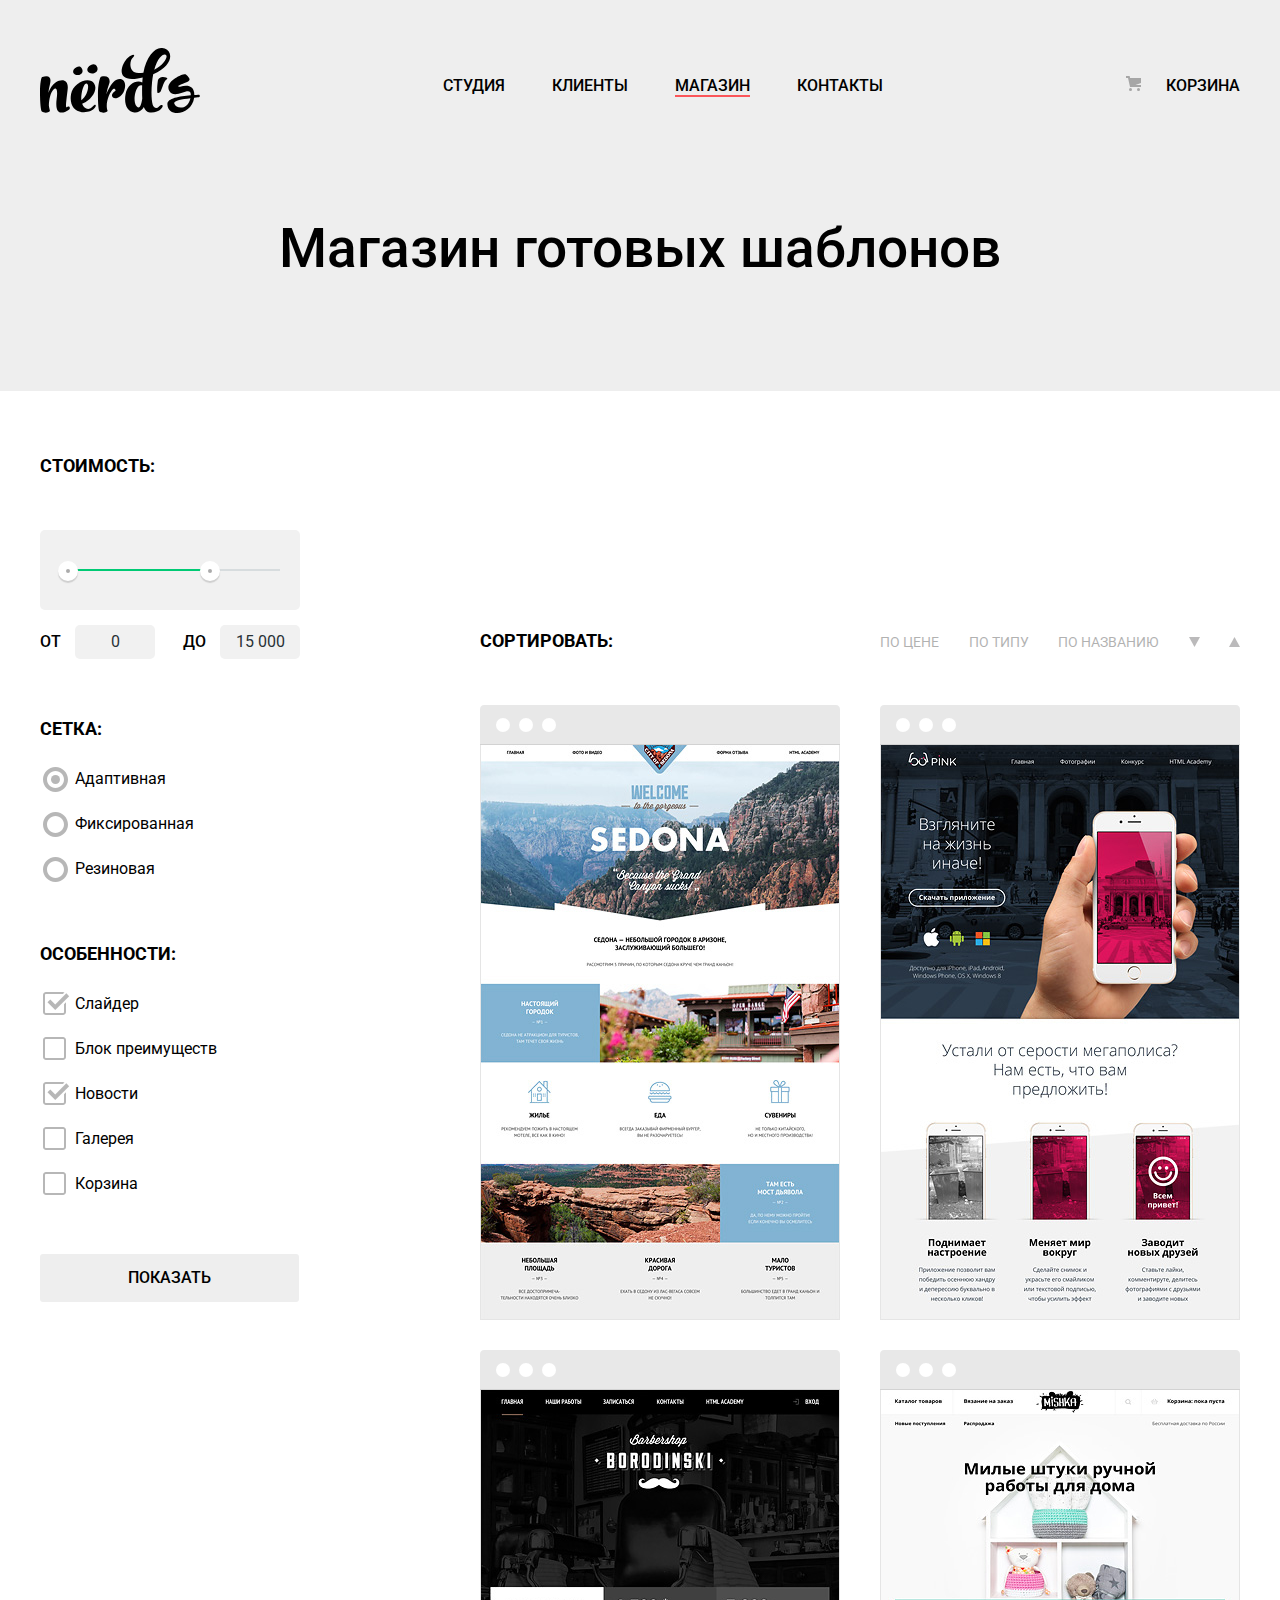
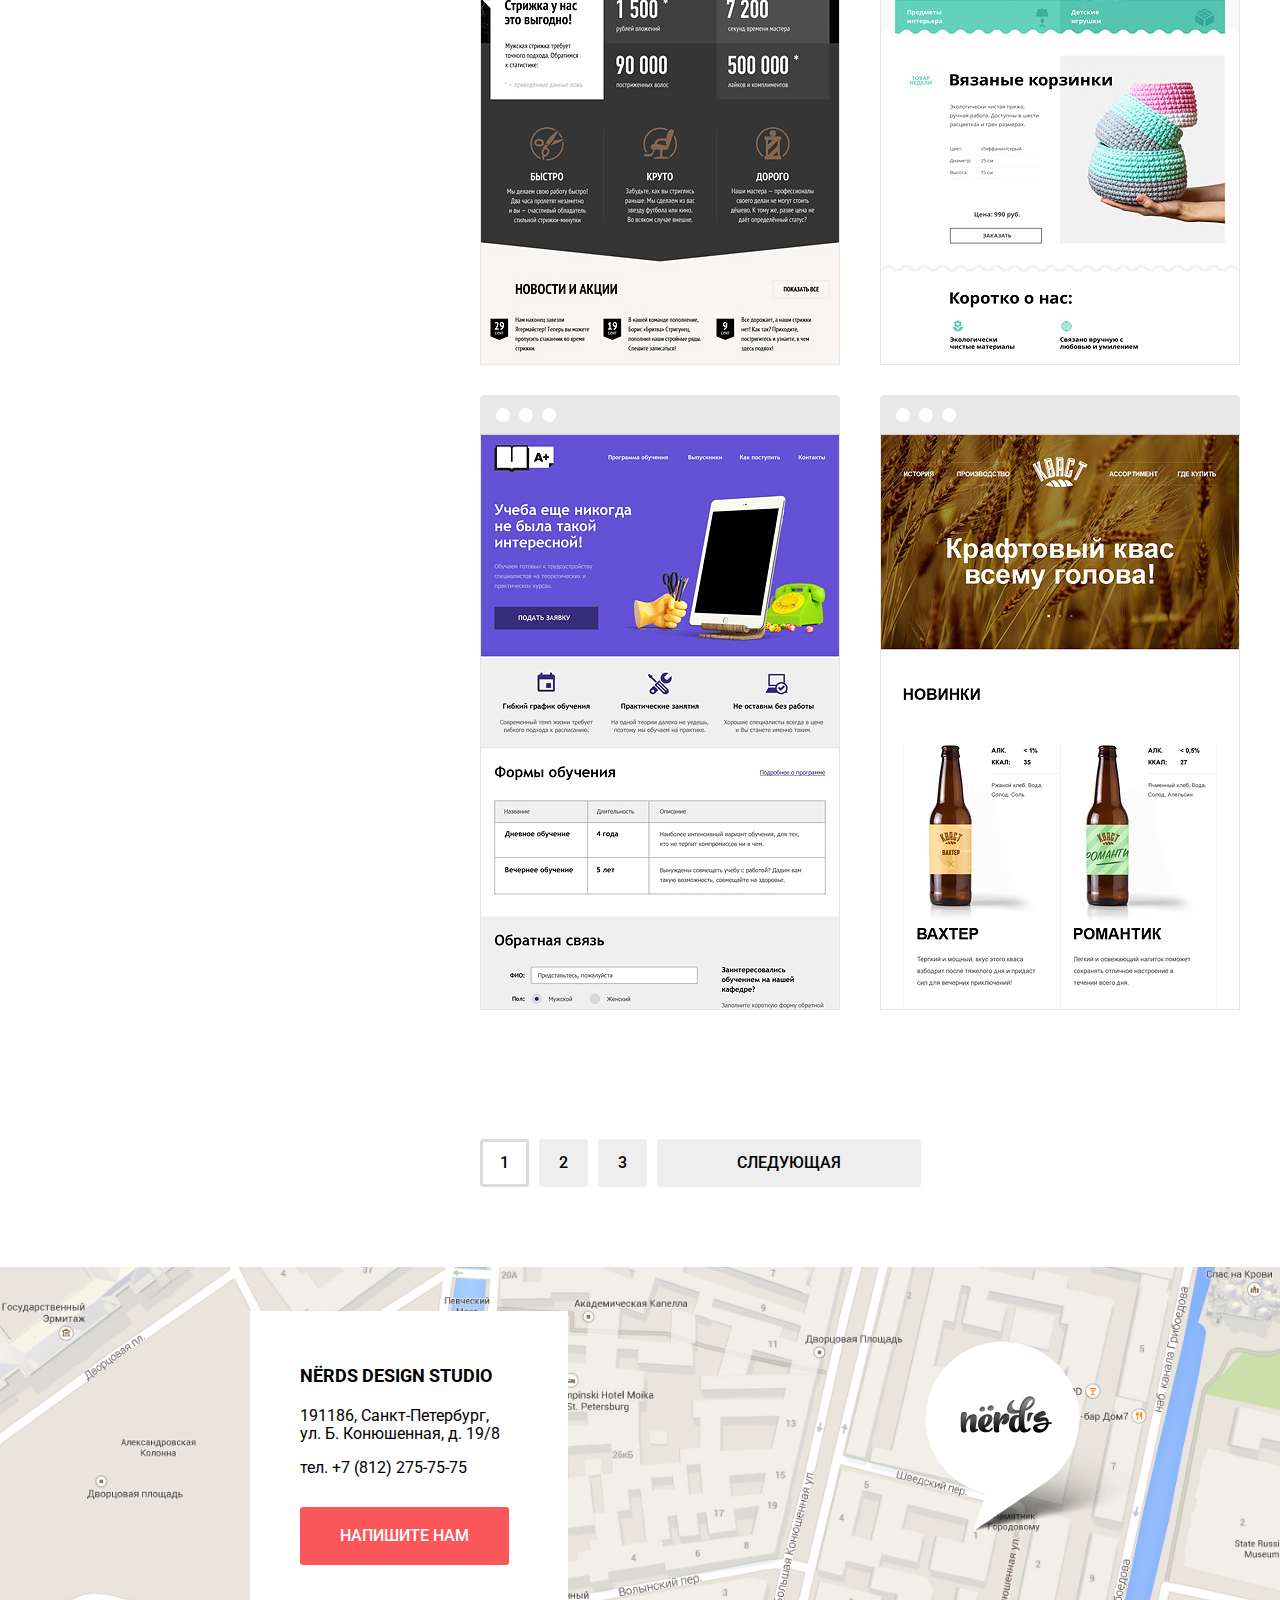
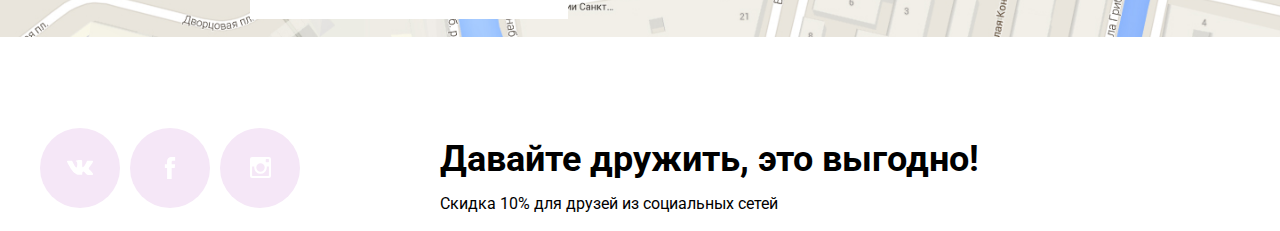
==== catalog.html @ 1173aa35 "22.10/10.30" ====
<!DOCTYPE html>
<html lang="ru">

<head>
  <meta charset="utf-8">
  <title>МАГАЗИН</title>
  <link href="https://fonts.googleapis.com/css?family=Roboto:400,500,700&display=swap" rel="stylesheet">
  <link rel="stylesheet" type="text/css" href="css/normalize.css">
  <link rel="stylesheet" type="text/css" href="css/style.css">
</head>

<body>
  <header class="main-header">
    <nav class="main-nav container">
      <a href="index.html">
        <img class="logo" src="img/nerds-logo.svg" width="160" height="65" alt="студия Нёрдс">
      </a>
      <ul class="site-nav">
        <li><a href="index.html">СТУДИЯ</a></li>
        <li><a href="#">КЛИЕНТЫ</a></li>
        <li class="main-current"><a href="catalog.html">МАГАЗИН</a></li>
        <li><a href="#contacts">КОНТАКТЫ</a></li>
      </ul>
      <ul class="cart">
        <li><a href="#">КОРЗИНА</a></li>
      </ul>
    </nav>
  </header>
  <main>
    <div class="shop-title">
      <h1>Магазин готовых шаблонов</h1>
    </div>
    <section class="shop container">
      <div class="filters">
        <h2 class="visually-hidden">Фильтр Шаблонов</h2>
        <form action="https://echo.htmlacademy.ru" method="get">
          <fieldset class="price">
            <legend class="coast">Стоимость:</legend>
            <div class="range-filter">
              <div class="range-controls">
                <div class="scale">
                  <div class="bar"></div>
                </div>
                <div class="toggle toggle-min"></div>
                <div class="toggle toggle-max"></div>
              </div>
              <div class="price-controls">
                <label class="min-price">от <input name="min-price" type="text" value="0"></label>
                <label class="max-price">до <input name="max-price" type="text" value="15 000"></label>
              </div>
            </div>
          </fieldset>
          <fieldset class="grid">
            <legend> Сетка:</legend>
            <ul>
              <li class="filter-option">
                <input class="visually-hidden filter-input filter-input-radio" type="radio" value="adaptive" name="grid" id="adaptive" checked>
                <label for="adaptive">Адаптивная</label>
              </li>
              <li class="filter-option">
                <input class="visually-hidden filter-input filter-input-radio" type="radio" value="fixed" name="grid" id="fixed">
                <label for="fixed">Фиксированная</label>
              </li>
              <li class="filter-option">
                <input class="visually-hidden filter-input filter-input-radio" type="radio" value="liquid" name="grid" id="liquid">
                <label for="liquid">Резиновая</label>
              </li>
            </ul>
          </fieldset>
          <fieldset class="specialty">
            <legend> Особенности:</legend>
            <ul>
              <li class="filter-option">
                <input class="visually-hidden filter-input filter-input-checkbox" type="checkbox" name="slider" id="slider" checked>
                <label for="slider">Слайдер</label>
              </li>
              <li class="filter-option">
                <input class="visually-hidden filter-input filter-input-checkbox" type="checkbox" name="advantage" id="advantage">
                <label for="advantage">Блок преимуществ</label>
              </li>
              <li class="filter-option">
                <input class="visually-hidden filter-input filter-input-checkbox" type="checkbox" name="news" id="news" checked>
                <label for="news">Новости</label>
              </li>
              <li class="filter-option">
                <input class="visually-hidden filter-input filter-input-checkbox" type="checkbox" name="gallery" id="gallery">
                <label for="gallery">Галерея</label>
              </li>
              <li class="filter-option">
                <input class="visually-hidden filter-input filter-input-checkbox" type="checkbox" name="cart" id="cart">
                <label for="cart">Корзина</label>
              </li>
            </ul>
          </fieldset>
          <button type="submit" class="filter-button button">ПОКАЗАТЬ</button>
        </form>
      </div>
      <div class="items-table">
        <h2 class="visually-hidden">Каталог Шаблонов</h2>
        <div class="sort-list">
          <p>СОРТИРОВАТЬ:</p>
          <ul>
            <li><a href="#">По цене</a></li>
            <li><a href="#">По типу</a></li>
            <li><a href="#">По названию</a></li>
            <li><a href="#"><svg xmlns="http://www.w3.org/2000/svg" viewBox="0 0 11 10" width="11" height="10">
                  <path fill="#231f20" d="M 5.5 10 L 0 0 h 11" /></svg></a></li>
            <li><a href="#"><svg xmlns="http://www.w3.org/2000/svg" viewBox="0 0 11 10" width="11" height="10">
                  <path fill="#231f20" d="M 5.5 0 L 0 10 h 11 Z" /></svg></a></li>
          </ul>
        </div>
        <ul class="main-list">
          <li><a href="#"><img src="img/img-sedona.jpg" width="360" height="576" alt="sedona"></a>
            <div class="item-price">
              <h3><a href="#"><span class="catalog-item-title">Sedona</span></a>
                <span class="catalog-category">Информационный сайт<br> для туристов</span>
              </h3>
              <a href="#" class="buy button">9 900 РУБ.</a>
            </div>
          </li>
          <li><a href="#"><img src="img/img-pink.jpg" width="360" height="576" alt="pink"></a>
            <div class="item-price">
              <h3><a href="#"><span class="catalog-item-title">Pink App</span></a>
                <span class="catalog-category">Продуктовый лендинг<br>приложения для iOS и Android</span>
              </h3>
              <a href="#" class="buy button">9 900 РУБ.</a>
            </div>
          </li>
          <li><a href="#"><img src="img/img-barbershop.jpg" width="360" height="576" alt="barbershop"></a>
            <div class="item-price">
              <h3><a href="#"><span class="catalog-item-title">Barbershop</span></a>
                <span class="catalog-category">Сайт салона красоты.<br> Для мужчин, да.</span>
              </h3>
              <a href="#" class="buy button">9 900 РУБ.</a>
            </div>
          </li>
          <li><a href="#"><img src="img/img-mishka.jpg" width="360" height="576" alt="mishka"></a>
            <div class="item-price">
              <h3><a href="#"><span class="catalog-item-title">MISHKA</span></a>
                <span class="catalog-category">Интернет-магазин <br> вязаных игрушек</span>
              </h3>
              <a href="#" class="buy button">9 900 РУБ.</a>
            </div>
          </li>
          <li><a href="#"><img src="img/img-aplus.jpg" width="360" height="576" alt="aplus"></a>
            <div class="item-price">
              <h3><a href="#"><span class="catalog-item-title">A Plus</span></a>
                <span class="catalog-category">Лендинг курсов повышения <br>квалификации</span>
              </h3>
              <a href="#" class="buy button">9 900 РУБ.</a>
            </div>
          </li>
          <li><a href="#"><img src="img/img-kvast.jpg" width="360" height="576" alt="kvast"></a>
            <div class="item-price">
              <h3><a href="#"><span class="catalog-item-title">КВАСТ</span></a>
                <span class="catalog-category">Промо-са
                  йт производителя <br>крафтового кваса</span>
              </h3>
              <a href="#" class="buy button">9 900 РУБ.</a>
            </div>
          </li>
        </ul>
        <ul class="pagination-list">
          <li class="pagination-item curent button"><a href="#">1</a></li>
          <li class="pagination-item button"><a href="#">2</a>
          </li>
          <li class="pagination-item button"><a href="#">3</a>
          </li>
          <li class="pagination-item button"><a href="#">СЛЕДУЮЩАЯ</a></li>
        </ul>
      </div>
    </section>
    <section id="contacts" class="contacts">
      <div class="adress-wrap">
        <h2>NЁRDS DESIGN STUDIO</h2>
        <p class="adress">191186, Санкт-Петербург, ул. Б. Конюшенная, д. 19/8</p>
        <p class="phone"><a href="tel:+781227575">тел. +7 (812) 275-75-75</a></p>
        <button type="button" class="modal-show button">НАПИШИТЕ НАМ</button>
      </div>
      <img src="img/map.jpg" alt="191186, Санкт-Петербург,  ул. Б. Конюшенная, д. 19/8" class="map" width="1440" height="416">
    </section>
  </main>
  <footer class="footer-wrap container">
    <div class="socials">
      <ul>
        <li><a class="social-button" href="#"><span class="visually-hidden">Вконтакте</span><svg xmlns="http://www.w3.org/2000/svg" width="26" height="15" viewBox="0 0 26.14 14.91">
              <path d="M26 13.47l-.09-.17a13.55 13.55 0 0 0-2.6-3q-.87-.83-1.1-1.12A1 1 0 0 1 22 8a10.27 10.27 0 0 1 1.22-1.78l.88-1.16q2.35-3.13 2-4L26 .94a.8.8 0 0 0-.4-.22 2.14 2.14 0 0 0-.87 0h-3.92a.51.51 0 0 0-.27 0h-.3a.6.6 0 0 0-.15.14.93.93 0 0 0-.14.24 22.22 22.22 0 0 1-1.46 3.06q-.5.84-.93 1.46a7 7 0 0 1-.71.91 4.94 4.94 0 0 1-.52.47q-.23.18-.35.15l-.23-.05a.9.9 0 0 1-.31-.33 1.49 1.49 0 0 1-.16-.53v-.55-.65-.57-1.12-1-.75a3.14 3.14 0 0 0 0-.62 2.12 2.12 0 0 0-.14-.44.73.73 0 0 0-.28-.33 1.57 1.57 0 0 0-.46-.18A9 9 0 0 0 12.57 0a8.93 8.93 0 0 0-3.25.33 1.83 1.83 0 0 0-.52.41q-.25.3-.07.33a1.67 1.67 0 0 1 1.16.59l.08.16a2.6 2.6 0 0 1 .19.63 6.32 6.32 0 0 1 .12 1 10.59 10.59 0 0 1 0 1.7q-.07.71-.13 1.1a2.21 2.21 0 0 1-.18.64 2.69 2.69 0 0 1-.16.3l-.07.07a1 1 0 0 1-.37.07.86.86 0 0 1-.46-.19 3.27 3.27 0 0 1-.56-.52 7 7 0 0 1-.66-.93q-.37-.6-.76-1.42l-.22-.39q-.2-.38-.56-1.11t-.62-1.43A.9.9 0 0 0 5.2.9h-.07a.93.93 0 0 0-.22-.16A1.44 1.44 0 0 0 4.6.65L.87.68A1 1 0 0 0 .1.94L0 1a.44.44 0 0 0 0 .22 1.08 1.08 0 0 0 .08.37Q.9 3.53 1.86 5.31t1.66 2.87Q4.23 9.27 5 10.24t1 1.24l.37.41.34.33a8.06 8.06 0 0 0 1 .78 16.34 16.34 0 0 0 1.4.9 7.6 7.6 0 0 0 1.79.72 6.19 6.19 0 0 0 2 .22h1.57a1.08 1.08 0 0 0 .72-.3l.05-.07a.9.9 0 0 0 .1-.25 1.38 1.38 0 0 0 0-.37 4.48 4.48 0 0 1 .09-1.05 2.77 2.77 0 0 1 .23-.71 1.74 1.74 0 0 1 .29-.4 1.19 1.19 0 0 1 .23-.2h.11a.86.86 0 0 1 .77.21 4.52 4.52 0 0 1 .83.79q.39.47.93 1.05a6.41 6.41 0 0 0 1 .87l.27.16a3.31 3.31 0 0 0 .71.3 1.53 1.53 0 0 0 .76.07l3.48-.05a1.58 1.58 0 0 0 .8-.17.68.68 0 0 0 .34-.37 1.06 1.06 0 0 0 0-.46 1.71 1.71 0 0 0-.1-.36z" fill="#fff" /></svg></a></li>
        <li><a class="social-button" href="#"><span class="visually-hidden">Фейсбук</span><svg xmlns="http://www.w3.org/2000/svg" width="12" height="22" viewBox="0 0 10.15 21.74">
              <path d="M3.34 1.12A4.77 4.77 0 0 1 6.53 0h3.61v3.81H7.81a1.07 1.07 0 0 0-1.09.83v2.55h3.42c-.08 1.23-.24 2.45-.41 3.67h-3v10.87H2.21V10.86H0V7.21h2.19V3.66a3.83 3.83 0 0 1 1.15-2.54z" fill="#fff" /></svg></a></li>
        <li><a class="social-button" href="#"><span class="visually-hidden">Инстаграм</span><svg xmlns="http://www.w3.org/2000/svg" width="21" height="21" viewBox="0 0 20 20">
              <path d="M18 0H2a2 2 0 0 0-2 2v16a2 2 0 0 0 2 2h16a2 2 0 0 0 2-2V2a2 2 0 0 0-2-2zm-8 6a4 4 0 1 1-4 4 4 4 0 0 1 4-4zM2.5 18a.47.47 0 0 1-.5-.5V9h2.1a3.4 3.4 0 0 0-.1 1 6 6 0 1 0 12 0 3.4 3.4 0 0 0-.1-1H18v8.5a.47.47 0 0 1-.5.5zM18 4.5a.47.47 0 0 1-.5.5h-2a.47.47 0 0 1-.5-.5v-2a.47.47 0 0 1 .5-.5h2a.47.47 0 0 1 .5.5z" fill="#fff" /></svg></a></li>
      </ul>
    </div>
    <div class="friendly">
      <p class="friendly title">Давайте дружить, это выгодно!</p>
      <p>Скидка 10% для друзей из социальных сетей</p>
    </div>
  </footer>
  <section class="appointment">
    <h2>Напишите Нам</h2>
    <form action="https://echo.htmlacademy.ru" class="appointment-form" method="post">
      <div class="appointment-wrap">
        <div class="appointment-item">
          <label for="appointment-name">
            Ваше имя:</label>
          <input type="text" name="name" id="appointment-name" placeholder="Имя Фамилия">
        </div>
        <div class="appointment-item">
          <label for="appointment-email">Ваш e-mail:</label>
          <input type="email" name="email" id="appointment-email" placeholder="email@example.com">
        </div>
        <div class="appointment-item">
          <label for="appointment-letter">Текст письма:</label>
          <textarea name="letter" id="appointment-letter" rows="5">В свободной форме</textarea>
        </div>
      </div>
      <button class="button" type="submit">ОТПРАВИТЬ</button>
    </form>
    <button class="modal-close" type="button"><span class="visually-hidden">Закрыть</span></button>
  </section>
  <script src="js/main.js"></script>
</body>

</html>
---- css/style.css ----
html,
body {
  height: 100%;
}

body {
  min-width: 1200px;
  margin: 0;
  padding: 0;

  font-family: "Roboto", Arial, sans-serif;
  font-size: 14px;
  line-height: 24px;
  font-weight: 500;
  color: #000000;
  text-transform: uppercase;

  background-color: #ffffff;
}


a {
  text-decoration: none;
  color: #000000;
}

img {
  max-width: 100%;
  height: auto;
}

ul {
  list-style: none;
}


.visually-hidden {
  position: absolute;
  width: 1px;
  height: 1px;
  margin: -1px;
  border: 0;
  padding: 0;
  white-space: nowrap;
  -webkit-clip-path: inset(100%);
  clip-path: inset(100%);
  clip: rect(0 0 0 0);
  overflow: hidden;
}

.visually-hidden:not(:focus):not(:active),
input[type="checkbox"].visually-hidden,
input[type="radio"].visually-hidden {
  position: absolute;

  width: 1px;
  height: 1px;
  margin: -1px;
  border: 0;
  padding: 0;

  white-space: nowrap;

  -webkit-clip-path: inset(100%);

  clip-path: inset(100%);
  clip: rect(0 0 0 0);
  overflow: hidden;
}

/*----Header----*/

.main-header {
  background-color: #eeeeee;
  font-size: 16px;
  line-height: 30px;
  padding-bottom: 18px;
}

.container {
  width: 1200px;
  margin: 0 auto;
  padding: 0;
  -webkit-box-sizing: border-box;
  box-sizing: border-box;
}

.logo:hover,
.logo:focus {
  opacity: 0.8;
}

.logo:active {
  opacity: 0.3;
}

.main-nav {
  display: -webkit-box;
  display: -ms-flexbox;
  display: flex;
  -webkit-box-align: center;
  -ms-flex-align: center;
  align-items: center;
  -webkit-box-pack: justify;
  -ms-flex-pack: justify;
  justify-content: space-between;
  -webkit-box-orient: horizontal;
  -webkit-box-direction: normal;
  -ms-flex-direction: row;
  flex-direction: row;
  padding-top: 48px;
}

.site-nav {
  display: -webkit-box;
  display: -ms-flexbox;
  display: flex;
  -webkit-box-pack: justify;
  -ms-flex-pack: justify;
  justify-content: space-between;
  -ms-flex-wrap: wrap;
  flex-wrap: wrap;
  width: 440px;
  margin: 0;
  padding: 0;
}

.main-nav a:hover,
.main-nav a:focus {
  color: #f87f81;
}

.main-nav a:active {
  color: #a6a6a6;
}

.cart {
  max-width: 120px;
}

.main-current a {
  border-bottom: #fb565a solid 2px;
}

.cart li a {
  position: relative;

}

.cart li a::before {
  position: absolute;
  content: url("../img/cart-icon.svg");
  left: -40px;
}

/*---Slider---*/

.slider {
  position: relative;

  background-color: #eeeeee;
}

.slider-controls {
  position: absolute;
  left: 50%;
  bottom: 104px;
  z-index: 100;

  width: 160px;
  height: 18px;

  text-align: center;
  font-size: 0;
  -webkit-transform: translateX(-50%);
  -ms-transform: translateX(-50%);
  transform: translateX(-50%);
}

.slider-controls label {
  position: relative;

  display: inline-block;
  width: 18px;
  height: 18px;
  padding: 8px;

  border-radius: 50%;
  cursor: pointer;
}

.slider-controls label::after {
  content: "";

  position: absolute;
  top: 8px;
  left: 8px;
  z-index: 1;

  width: 18px;
  height: 18px;

  background: #ffffff;

  border-radius: 50%;
}

.slider-list {
  margin: 0;
  padding: 0;

  list-style: none;
}

.slider-item {
  display: none;
  padding: 78px 0 80px 0;
}

.slider-item:nth-child(1) {
  background-image: url("../img/slide1.png");
  background-repeat: no-repeat;
  background-position: 93% 18px;
}

.slider-item:nth-child(2) {
  background-image: url("../img/slide2.png");
  background-repeat: no-repeat;
  background-position: 100% 0;
}

.slider-item:nth-child(3) {
  background-image: url("../img/slide3.png");
  background-repeat: no-repeat;
  background-position: 100% 20px;
}

#product-1:checked~.slider-list .slider-item:nth-child(1) {
  display: block;
}

#product-2:checked~.slider-list .slider-item:nth-child(2) {
  display: block;
}

#product-3:checked~.slider-list .slider-item:nth-child(3) {
  display: block;
}

#product-1:checked~.slider-controls .slider-controls-item--1::before,
#product-2:checked~.slider-controls .slider-controls-item--2::before,
#product-3:checked~.slider-controls .slider-controls-item--3::before {
  content: "";
  position: absolute;
  left: 50%;
  top: 50%;
  z-index: 2;
  width: 4px;
  height: 4px;
  margin: -4px;
  background-color: inherit;
  border: 2px solid #c1c1c1;
  border-radius: 50%;
}

.slider-item h3 {
  max-width: 600px;
  margin: 0;
  margin-bottom: 27px;

  font-size: 55px;
  line-height: 55px;
  font-weight: 500;
  text-transform: none;
}

.slider-item p {
  max-width: 430px;
  margin: 0;
  margin-bottom: 38px;
  text-transform: none;
  font-weight: 400;
  font-size: 16px;

}

.slider-item-button.button {
  width: 240px;
  padding: 15px 0;
}

/*---Button---*/

.button {
  display: block;
  margin-top: 30px;
  padding: 20px 40px;
  font-weight: 500;
  font-size: 16px;
  line-height: 18px;

  text-align: center;
  color: #ffffff;
  vertical-align: middle;
  text-transform: uppercase;

  background-color: #fb565a;
  border: none;
  border-radius: 3px;
}

.button:hover,
.button:focus {
  background-color: #e74246;
}

.button:active {
  color: rgba(255, 255, 255, 0.3);

  background-color: #d7373b;
  -webkit-box-shadow: 0 3px rgba(0, 0, 0, 0.1) inset;
  box-shadow: 0 3px rgba(0, 0, 0, 0.1) inset;
}



/*---Main Catalog---*/

.main-catalog {
  padding: 80px 0;
  border-bottom: 2px solid #eeeeee;
}

.item figure {
  width: 300px;
  margin: 0;
  padding: 0;
}

.item .button {
  width: 160px;
  box-sizing: border-box;
}

.main-catalog ul {
  display: -webkit-box;
  display: -ms-flexbox;
  display: flex;
  -webkit-box-pack: justify;
  -ms-flex-pack: justify;
  justify-content: space-between;
  margin: 0;
  padding: 0;
}

.item figcaption::before {
  display: block;
  content: url(../img/illustration-1.png);
}

.item:nth-child(2) figcaption::before {
  display: block;
  content: url(../img/illustration-2.png);
}

.item:nth-child(3) figcaption::before {
  display: block;
  content: url(../img/illustration-3.png);
}


.item:nth-child(2) .button {
  background-color: #00ca74;
}

.item:nth-child(2) .button:hover {
  background-color: #00bc6c;
}

.item:nth-child(2) .button:focus {
  background-color: #00aa62;
}

.item:nth-child(3) .button {
  background-color: #efc84a;
}

.item:nth-child(3) .button:hover {
  background-color: #eab534;
}

.item:nth-child(3) .button:focus {
  background-color: #e5a722;
}

.main-catalog h3 {
  font-weight: 700;
  font-size: 24px;
  line-height: 30px;
}

figcaption,
.studio {
  font-weight: 400;
  font-size: 16px;
  line-height: 24px;
  text-transform: none;
}

/*.main-catalog::after {
  display: block;
  content: "";
  border: 0;
  border-bottom: 2px solid #eeeeee;
  width: 100%;
  position: absolute;
}

.studio::after {
  display: block;
  content: "";
  border: 0;
  border-bottom: 2px solid #eeeeee;
  width: 100%;
  position: absolute;
}

/*---Studio---*/

.studio {
  display: -webkit-box;
  display: -ms-flexbox;
  display: flex;
  -webkit-box-pack: justify;
  -ms-flex-pack: justify;
  justify-content: space-between;
  margin: 40px auto;
  border-bottom: 2px solid #eeeeee;
}

.studio li {
  padding: 15px 0;
  position: relative;
}

.studio li::before {
  content: "";
  display: block;
  position: absolute;
  width: 25px;
  height: 2px;
  background-color: #fb565a;
  top: 25px;
  left: -40px;
}



.studio-wrap {
  width: 660px;
  display: -webkit-box;
  display: -ms-flexbox;
  display: flex;
  -webkit-box-orient: vertical;
  -webkit-box-direction: normal;
  -ms-flex-direction: column;
  flex-direction: column;
  -ms-flex-pack: distribute;
  justify-content: space-around;
}

.skills-wrap {
  width: 360px;
  display: -webkit-box;
  display: -ms-flexbox;
  display: flex;
  -webkit-box-orient: vertical;
  -webkit-box-direction: normal;
  -ms-flex-direction: column;
  flex-direction: column;
  -webkit-box-pack: center;
  -ms-flex-pack: center;
  justify-content: center;
}

.skills-wrap th,
td {
  text-align: left;
  padding: 7px;
}


.studio h1 {
  font-weight: 500;
  font-size: 45px;
  line-height: 45px;
}

.tasks,
.skills {
  font-weight: 700;
  text-transform: uppercase;
}

.skills {
  margin: 40px auto;
}

th {
  font-weight: 700;
  font-size: 45px;
  line-height: 45px;
  position: relative;
}



sup {
  font-size: 24px;
  position: absolute;
  top: 20px;
}

.studio td {
  line-height: 18px;
}

/*---Urls---*/

.urls {
  border-bottom: 2px solid #eeeeee;
}

.urls ul {
  display: -webkit-box;
  display: -ms-flexbox;
  display: flex;
  -ms-flex-pack: distribute;
  justify-content: space-around;
  -webkit-box-align: center;
  -ms-flex-align: center;
  align-items: center;
  margin-top: 40px;
  margin-bottom: 40px;
  padding: 0;
}

.ul-line {
  display: block;
  height: 50px;
  border: 1px solid #eeeeee;
}

.urls img {
  opacity: 0.2;
  width: auto;
  height: 100%;
}

.urls a:hover img,
.urls a:focus img {
  opacity: unset;
}

.urls a:active img {
  opacity: 0.1;
}

/*---Contacts---*/

.contacts {
  display: -webkit-box;
  display: -ms-flexbox;
  display: flex;
  width: 100%;
  position: relative;
}

.adress-wrap h2 {
  font-weight: 700;
  font-size: 18px;
  line-height: 30px;
  margin-top: 50px;
}

.adress-wrap p {
  font-weight: 400;
  font-size: 16px;
  line-height: 18px;
  text-transform: none;
  max-width: 210px;

}

.adress-wrap {
  -webkit-box-sizing: border-box;
  box-sizing: border-box;
  position: absolute;
  padding-left: 50px;
  width: 318px;
  height: 308px;
  background-color: #ffffff;
  top: 24%;
  left: 19.5%;
}

.map {
  margin: 80px auto 68px;
}

.adress-wrap::after {
  content: url("../img/map-marker.png");
  position: absolute;
  top: 30px;
  left: 675px;
}

/*---Footer---*/

.friendly .title {
  font-weight: 700;
  font-size: 36px;
  line-height: 36px;
  text-transform: none;
  margin-bottom: 10px;
}

.friendly p {
  font-weight: 400;
  font-size: 16px;
  line-height: 22px;
  text-transform: none;
}

.footer-wrap {
  display: -webkit-box;
  display: -ms-flexbox;
  display: flex;
  -webkit-box-align: center;
  -ms-flex-align: center;
  align-items: center;
  margin-bottom: 60px;
}

.socials ul {
  display: -webkit-box;
  display: -ms-flexbox;
  display: flex;
  -ms-flex-wrap: wrap;
  flex-wrap: wrap;
  -webkit-box-pack: justify;
  -ms-flex-pack: justify;
  justify-content: space-between;
  width: 260px;
  padding-left: 0;
  margin-right: 140px;

}

.social-button {
  display: -webkit-box;
  display: -ms-flexbox;
  display: flex;
  -webkit-box-align: center;
  -ms-flex-align: center;
  align-items: center;
  -webkit-box-pack: center;
  -ms-flex-pack: center;
  justify-content: center;
  background-color: #f5e7f7;
  width: 80px;
  height: 80px;
  border-radius: 40px;
}

.social-button:hover,
.social-button:focus {
  background-color: #e74246;
}

.social-button:active {
  background-color: #d7373b;
}

/*---PopUp---*/

.appointment {
  position: fixed;
  top: 120px;
  left: 24%;

  display: none;

  padding: 70px 100px 80px;
  text-transform: none;
  background-color: #ffffff;
  -webkit-box-shadow: 0 30px 50px rgba(0, 0, 0, 0.7);
  box-shadow: 0 30px 50px rgba(0, 0, 0, 0.7);
}

.appointment-show {
  display: block;
  -webkit-animation-duration: 0.55s;
  animation-duration: 0.55s;
  -webkit-animation-fill-mode: both;
  animation-fill-mode: both;
  -webkit-animation-name: fadeInDown;
  animation-name: fadeInDown;
}

@-webkit-keyframes fadeInDown {
  0% {
    opacity: 0;
    -webkit-transform: translate3d(0px, -100%, 0px);
    transform: translate3d(0px, -100%, 0px);
  }

  100% {
    opacity: 1;
    -webkit-transform: none;
    transform: none;
  }
}

@keyframes fadeInDown {
  0% {
    opacity: 0;
    -webkit-transform: translate3d(0px, -100%, 0px);
    transform: translate3d(0px, -100%, 0px);
  }

  100% {
    opacity: 1;
    -webkit-transform: none;
    transform: none;
  }
}

.modal-close {
  position: absolute;
  top: 75px;
  right: 89px;

  width: 22px;
  height: 22px;

  background-color: transparent;
  border: 0;
  cursor: pointer;
  background-image: url("../img/close-cross.svg");
  background-repeat: no-repeat;
  opacity: 0.3;
}

.modal-close:hover {
  opacity: unset;
}

.modal-close:active {
  opacity: 0.1;
}


.appointment h2 {
  margin: 0;
  margin-bottom: 45px;

  font-weight: 500;
  font-size: 45px;
  line-height: 45px;
}

.appointment-wrap {
  display: -webkit-box;
  display: -ms-flexbox;
  display: flex;
  -ms-flex-wrap: wrap;
  flex-wrap: wrap;
  max-width: 760px;
  -webkit-box-pack: justify;
  -ms-flex-pack: justify;
  justify-content: space-between;
}

.appointment-item {
  -ms-flex-preferred-size: 360px;
  flex-basis: 360px;
}

.appointment-item:nth-child(3) {
  -webkit-box-flex: 1;
  -ms-flex-positive: 1;
  flex-grow: 1;
  margin-top: 35px;
}

.appointment label {
  font-weight: 700;
  font-size: 16px;
  line-height: 18px;
}

.appointment .button {
  width: 260px;
}

.appointment-item input[type="text"],
.appointment-item input[type="email"],
.appointment-item textarea {
  -webkit-box-sizing: border-box;
  box-sizing: border-box;
  width: 100%;
  padding: 10px;
  font: inherit;
  font-weight: 400;
  border: 2px solid #d7dcde;
  color: #a1a1a1;
}

.appointment-item input:hover,
.appointment-item textarea:hover {
  border-color: #b4b9bb;
}

.appointment-item input:focus,
.appointment-item textarea:focus {
  border-color: #000000;
  color: #444444;
}

input[type="text"].no-valid,
input[type="email"].no-valid,
textarea.no-valid {
  border-color: #e74246;
  color: #e74246;
}


/*---Shop---*/

.shop-title {
  background-color: #eeeeee;
  text-align: center;
  padding-top: 80px;
  padding-bottom: 115px;
}

.shop-title h1 {
  font-weight: 500;
  font-size: 55px;
  line-height: 55px;
  text-transform: none;
  margin: 0 auto;
}

/*---Filters Shop---*/

.shop {
  display: -webkit-box;
  display: -ms-flexbox;
  display: flex;
  -webkit-box-pack: justify;
  -ms-flex-pack: justify;
  justify-content: space-between;
  -webkit-box-align: baseline;
  -ms-flex-align: baseline;
  align-items: baseline;
  margin-top: 60px;
}

.sort-list {
  display: -webkit-box;
  display: -ms-flexbox;
  display: flex;
  -webkit-box-pack: justify;
  -ms-flex-pack: justify;
  justify-content: space-between;
  -webkit-box-align: center;
  -ms-flex-align: center;
  align-items: center;
  font-weight: 700;
  font-size: 18px;
  line-height: 30px;
  margin-bottom: 70px;
}

.sort-list ul {
  display: -webkit-box;
  display: -ms-flexbox;
  display: flex;
  width: 360px;
  -webkit-box-pack: justify;
  -ms-flex-pack: justify;
  justify-content: space-between;
}

.sort-list li a {
  font-weight: 400;
  font-size: 14px;
  line-height: 18px;
  opacity: 0.3;
}

.sort-list li a:hover {
  opacity: 0.6;
}

.sort-list li a:focus,
.sort-list li a:active {
  opacity: 1;
}

.filters {
  width: 260px;
  display: -webkit-box;
  display: -ms-flexbox;
  display: flex;
  -webkit-box-orient: vertical;
  -webkit-box-direction: normal;
  -ms-flex-direction: column;
  flex-direction: column;
  -webkit-box-pack: justify;
  -ms-flex-pack: justify;
  justify-content: space-between;
}

.price {
  margin-bottom: 55px;
}

.grid,
.specialty {
  margin-bottom: 35px;
}

.filters ul {
  padding: 0;
  margin: 0;
}

legend {
  font-weight: 700;
  font-size: 18px;
  line-height: 30px;
}

legend:not(.coast) {
  margin-bottom: 25px;
}

fieldset {
  border: none;
  margin: 0;
  padding: 0;
}

.filter-option {
  font-weight: 400;
  font-size: 16px;
  line-height: 20px;
  text-transform: none;
  margin-bottom: 25px;
  padding-left: 35px
}

.filter-option label {
  position: relative;
  display: block;
  cursor: pointer;
  -webkit-user-select: none;
  -moz-user-select: none;
  -ms-user-select: none;
  user-select: none;
}

.filter-input-checkbox+label::before {
  content: url(../img/checkbox-off.svg);
  position: absolute;
  display: block;
  top: -2px;
  left: -32px;
  opacity: 0.4;
}

.filter-input-checkbox:checked+label::before {
  content: url(../img/checkbox-on.svg);
  position: absolute;
  display: block;
  top: -2px;
  left: -32px;
  opacity: 0.4;
}

.filter-input-radio+label::before {
  content: url(../img/radio-off.svg);
  position: absolute;
  display: block;
  top: -2px;
  left: -32px;
  opacity: 0.4;
}

.filter-input-radio:checked+label::before {
  content: url(../img/radio-on.svg);
  position: absolute;
  display: block;
  top: -2px;
  left: -32px;
  opacity: 0.4;
}

.filter-input:hover+label {
  color: #4d4d4d;
}

.items-table {
  width: 760px;
}

.main-list {
  display: -webkit-box;
  display: -ms-flexbox;
  display: flex;
  -ms-flex-wrap: wrap;
  flex-wrap: wrap;
  padding: 0;
  margin: 0;
  margin-bottom: 60px;
}

.main-list li {
  width: 360px;
  min-height: 615px;
  margin-bottom: 30px;
  margin-right: 40px;
  position: relative;
}


.main-list li::before {
  display: block;
  position: absolute;
  content: url(../img/browser.svg);
  top: -39px;
  opacity: 0.12;
}

.main-list li a {
  display: -webkit-box;
  display: -ms-flexbox;
  display: flex;
  -webkit-box-orient: vertical;
  -webkit-box-direction: normal;
  -ms-flex-direction: column;
  flex-direction: column;
}

.catalog-item-title {
  display: block;
  font-weight: 700;
  font-size: 18px;
  line-height: 30px;
  margin-bottom: 15px;
  margin-top: 15px;
}

.catalog-category {
  display: block;
  font-weight: 400;
  font-size: 16px;
  line-height: 18px;
  color: #666665;
  text-transform: none;
}

.item-price {
  position: absolute;
  bottom: 40px;
  display: none;
  padding: 0;
  margin: 0;
  text-align: center;
  width: 360px;
  max-height: 230px;
  background-color: #eeeeee;
}

.main-list li:hover,
.main-list li:focus {
  -webkit-box-shadow: 0 -40px 10px #d2d2d2;
  box-shadow: 0 -40px 10px #d2d2d2;
}

.main-list li:hover::before,
.main-list li:focus::before {
  opacity: 1;
}

.main-list li:hover .item-price,
.main-list li:focus .item-price {
  display: block;
}

.main-list li:nth-child(2n) {
  margin-right: 0;
}

.buy.button {
  box-sizing: border-box;
  width: 200px;
  margin: 30px auto 45px;
}

.catalog-item-title:hover,
.catalog-item-title:focus {
  color: #fb565a;
}

.catalog-item-title:active {
  color: #b2b2b2;
}


.pagination-list {
  display: -webkit-box;
  display: -ms-flexbox;
  display: flex;
  padding: 0;
  margin: 0;
}

.pagination-list li:last-child {
  padding: 15px 80px;
}

.pagination-item.button {
  margin: 0;
  padding: 15px 20px;
  margin-right: 10px;
}

.pagination-item.curent {
  background-color: #ffffff;
  -webkit-box-shadow: 0 0 0 3px #dbdbdb inset;
  box-shadow: 0 0 0 3px #dbdbdb inset;
}

.filter-button {
  padding: 15px 88px;

}


.range-filter {
  width: 260px;
  margin-top: 49px;
}

.range-controls {
  position: relative;

  height: 41px;
  background-color: #f1f1f1;
  border-radius: 5px;
  margin-bottom: 15px;
  padding-top: 39px;
  padding-right: 20px;
  padding-left: 20px;
}

.range-controls .scale {
  height: 2px;
  background: #d7dcde;
}

.range-controls .bar {
  width: 70%;
  height: 2px;

  background: #00ca74;
}

.range-controls .toggle {
  position: absolute;
  top: 31px;
  left: 0;

  width: 4px;
  height: 4px;
  padding: 0;

  border: 8px solid #ffffff;
  background-color: #ababab;
  border-radius: 50%;
  -webkit-box-shadow: 0 2px 1px 0 #cfcfcf;
  box-shadow: 0 2px 1px 0 #cfcfcf;
  cursor: pointer;
}

.range-controls .toggle-min {
  left: 18px;
}

.range-controls .toggle-max {
  left: 160px;
}

.price-controls {
  font-size: 0;
}

.price-controls label {
  display: inline-block;
  width: 50%;
  font-size: 16px;
}

.price-controls input {
  width: 60px;
  padding: 8px 10px;
  font-family: Roboto, Arial, sans-serif;
  font-size: 16px;
  text-align: center;
  color: #283136;
  border: none;
  border-radius: 5px;
  background: #f1f1f1;
  margin-left: 10px;
}

.max-price {
  text-align: right;
}


.filter-button,
.pagination-item {
  background-color: #eeeeee;
  color: #000000;
}

.filter-button:hover,
.pagination-item:hover,
.filter-button:focus-within,
.pagination-item:focus-within {
  background-color: #dfdfdf;
}

.filter-button:focus,
.pagination-item:focus {
  color: #959595;
}
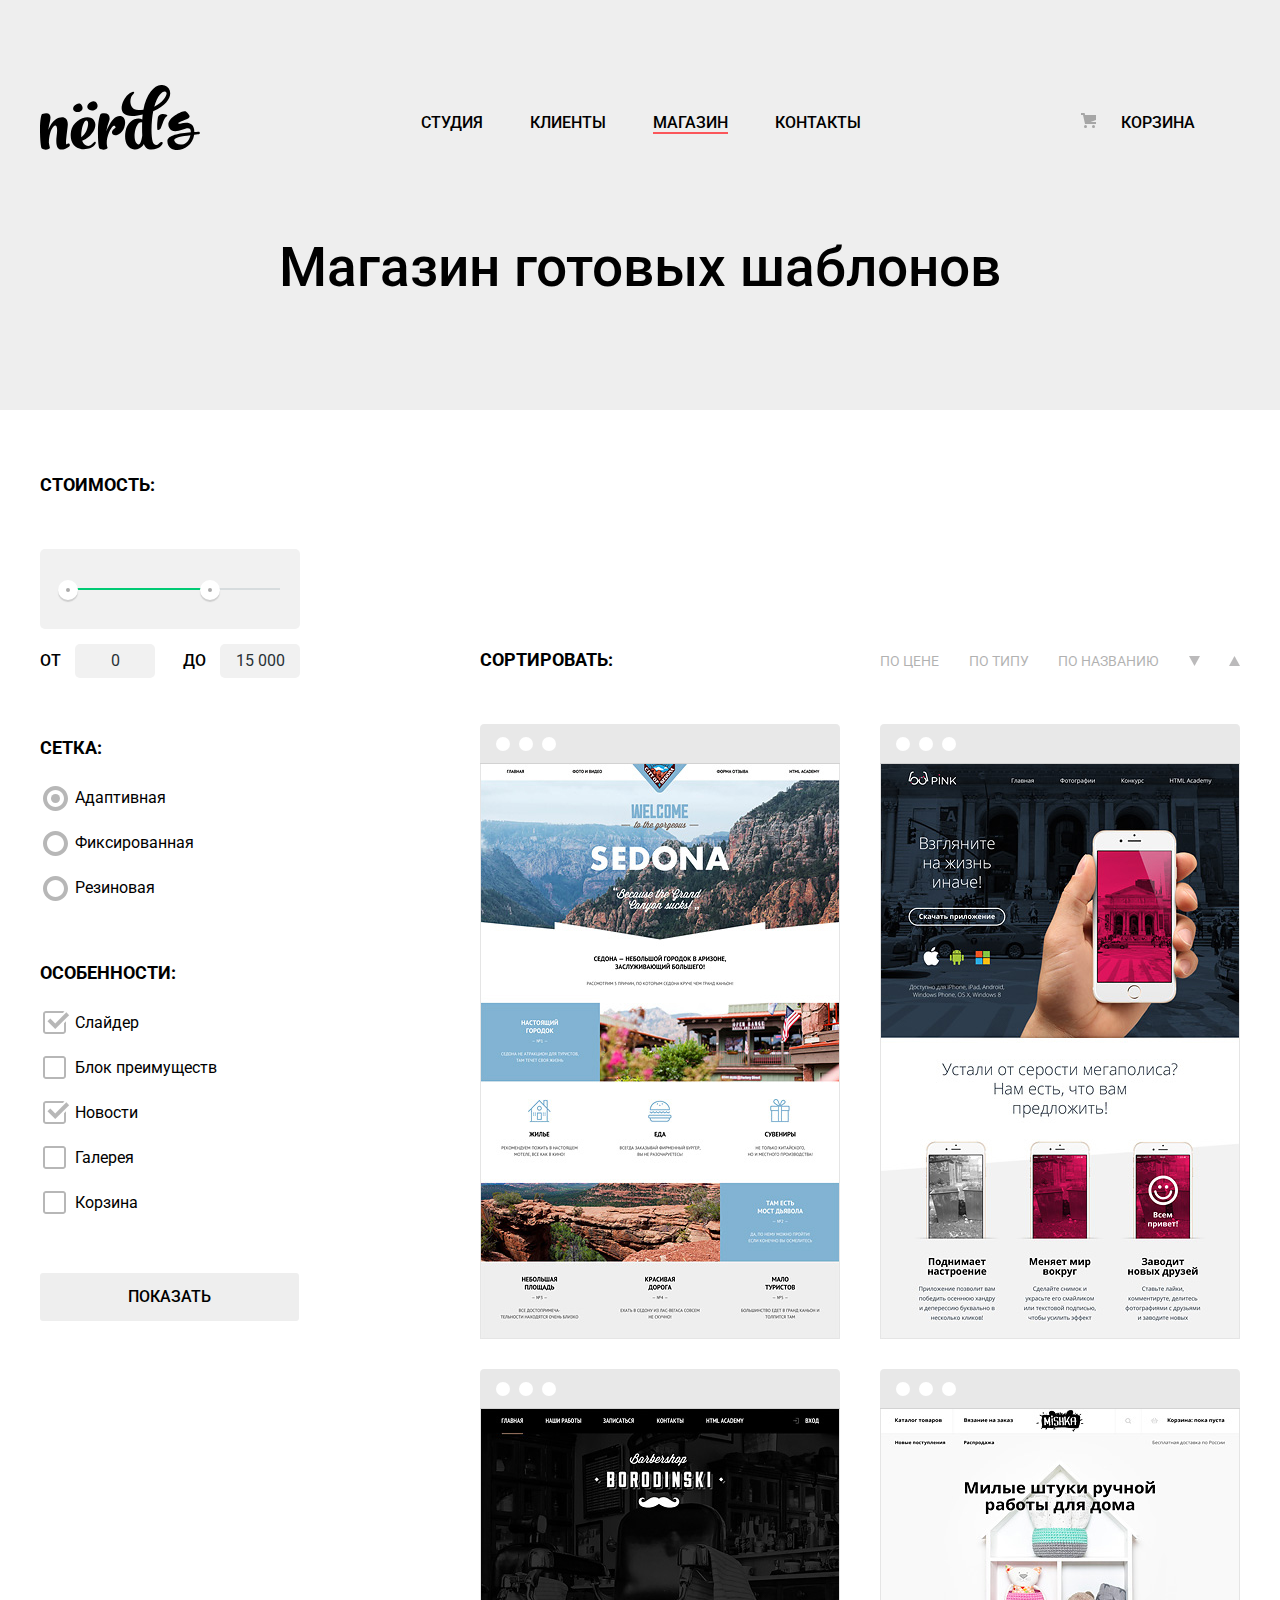
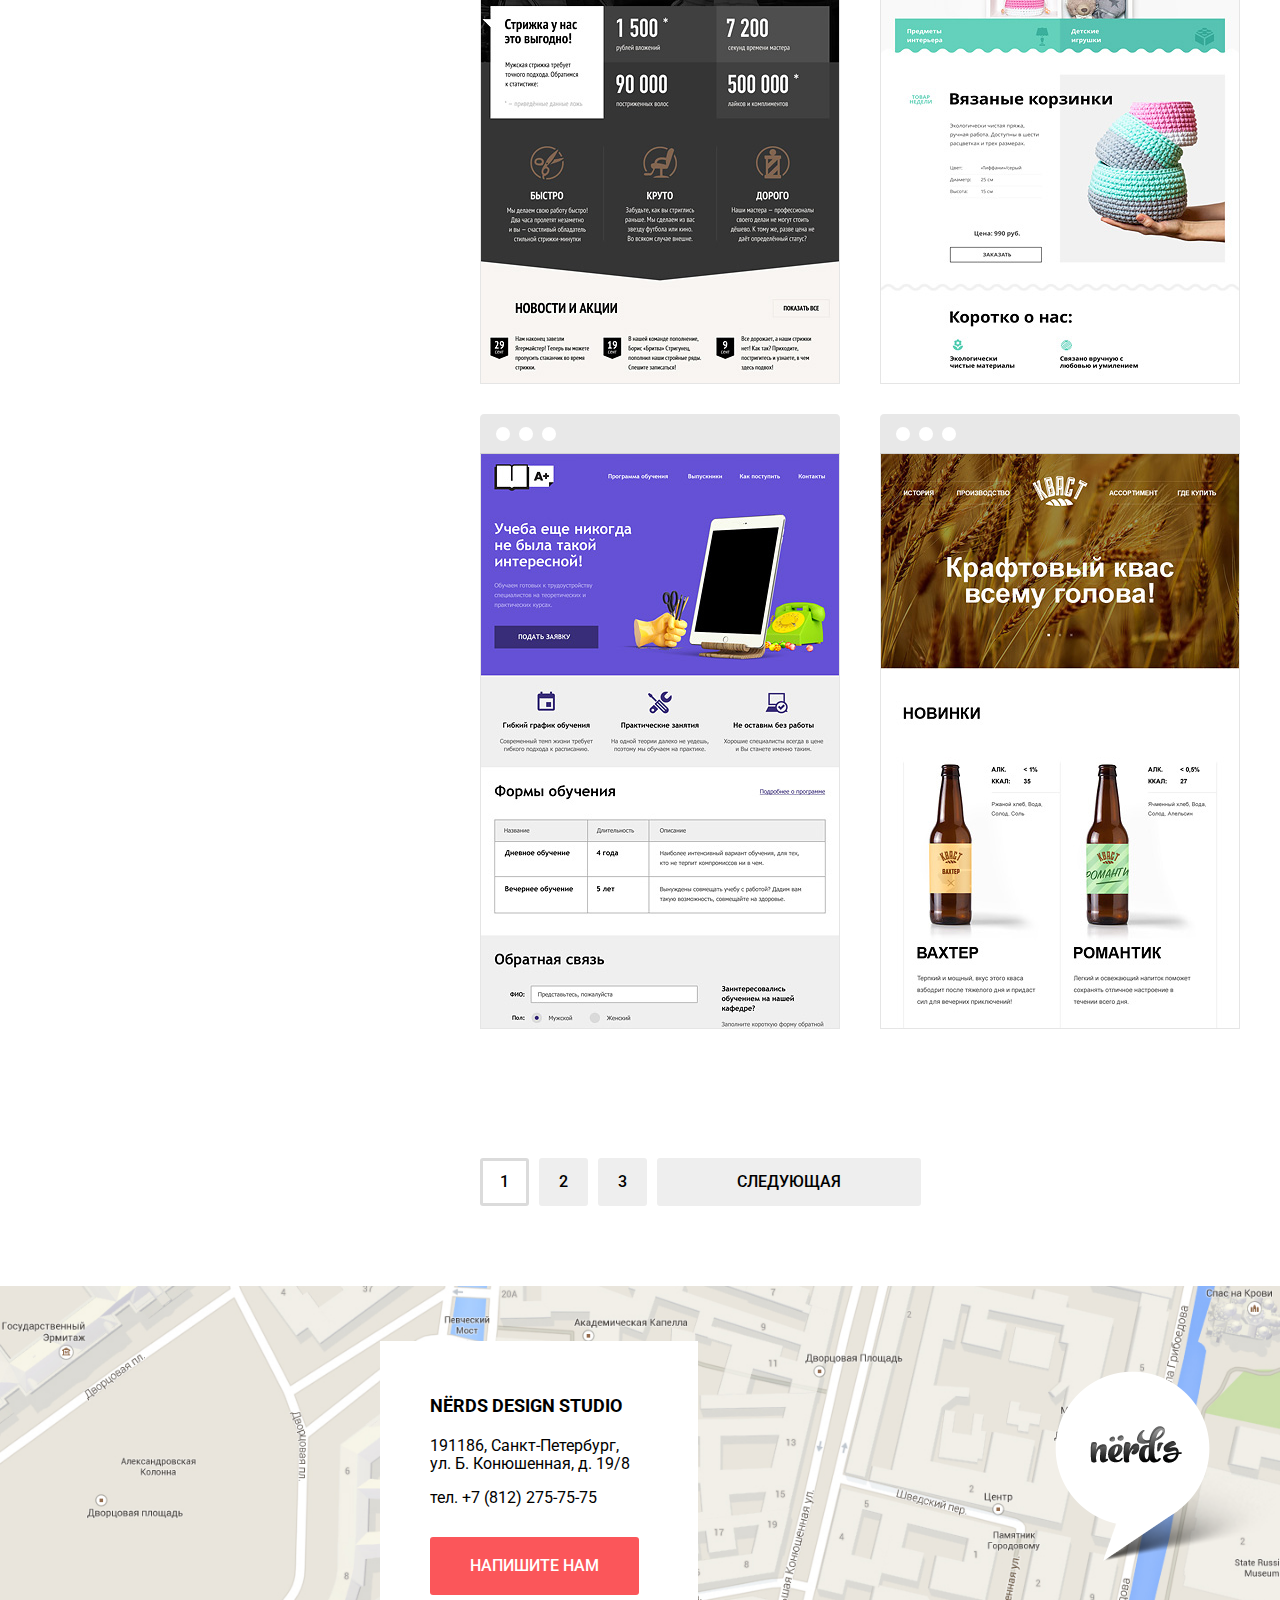
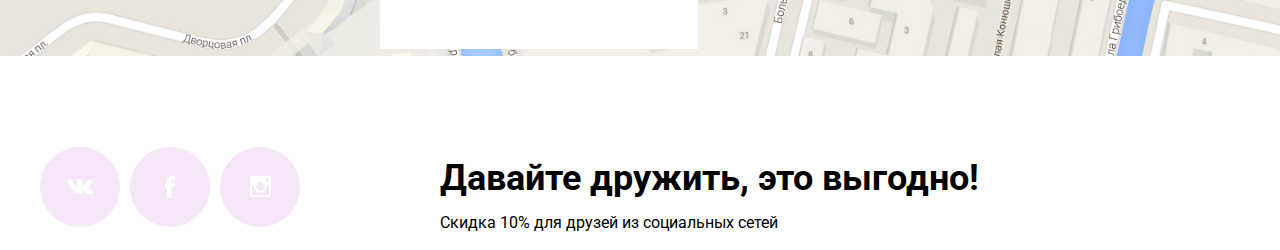
==== commit 1f112c11: "04,11" ====
--- a/catalog.html
+++ b/catalog.html
@@ -1,6 +1,5 @@
 <!DOCTYPE html>
 <html lang="ru">
-
 <head>
   <meta charset="utf-8">
   <title>МАГАЗИН</title>
@@ -8,7 +7,6 @@
   <link rel="stylesheet" type="text/css" href="css/normalize.css">
   <link rel="stylesheet" type="text/css" href="css/style.css">
 </head>
-
 <body>
   <header class="main-header">
     <nav class="main-nav container">
@@ -113,49 +111,48 @@
           <li><a href="#"><img src="img/img-sedona.jpg" width="360" height="576" alt="sedona"></a>
             <div class="item-price">
               <h3><a href="#"><span class="catalog-item-title">Sedona</span></a>
-                <span class="catalog-category">Информационный сайт<br> для туристов</span>
-              </h3>
+              </h3>
+              <p class="catalog-category">Информационный сайт для туристов</p>
               <a href="#" class="buy button">9 900 РУБ.</a>
             </div>
           </li>
           <li><a href="#"><img src="img/img-pink.jpg" width="360" height="576" alt="pink"></a>
             <div class="item-price">
               <h3><a href="#"><span class="catalog-item-title">Pink App</span></a>
-                <span class="catalog-category">Продуктовый лендинг<br>приложения для iOS и Android</span>
-              </h3>
+              </h3>
+              <p class="catalog-category">Продуктовый лендинг приложения для iOS и Android</p>
               <a href="#" class="buy button">9 900 РУБ.</a>
             </div>
           </li>
           <li><a href="#"><img src="img/img-barbershop.jpg" width="360" height="576" alt="barbershop"></a>
             <div class="item-price">
               <h3><a href="#"><span class="catalog-item-title">Barbershop</span></a>
-                <span class="catalog-category">Сайт салона красоты.<br> Для мужчин, да.</span>
-              </h3>
+              </h3>
+              <p class="catalog-category">Сайт салона красоты. Для мужчин, да.</p>
               <a href="#" class="buy button">9 900 РУБ.</a>
             </div>
           </li>
           <li><a href="#"><img src="img/img-mishka.jpg" width="360" height="576" alt="mishka"></a>
             <div class="item-price">
               <h3><a href="#"><span class="catalog-item-title">MISHKA</span></a>
-                <span class="catalog-category">Интернет-магазин <br> вязаных игрушек</span>
-              </h3>
+              </h3>
+              <p class="catalog-category">Интернет-магазин вязаных игрушек</p>
               <a href="#" class="buy button">9 900 РУБ.</a>
             </div>
           </li>
           <li><a href="#"><img src="img/img-aplus.jpg" width="360" height="576" alt="aplus"></a>
             <div class="item-price">
               <h3><a href="#"><span class="catalog-item-title">A Plus</span></a>
-                <span class="catalog-category">Лендинг курсов повышения <br>квалификации</span>
-              </h3>
+              </h3>
+              <p class="catalog-category">Лендинг курсов повышения квалификации</p>
               <a href="#" class="buy button">9 900 РУБ.</a>
             </div>
           </li>
           <li><a href="#"><img src="img/img-kvast.jpg" width="360" height="576" alt="kvast"></a>
             <div class="item-price">
               <h3><a href="#"><span class="catalog-item-title">КВАСТ</span></a>
-                <span class="catalog-category">Промо-са
-                  йт производителя <br>крафтового кваса</span>
-              </h3>
+              </h3>
+              <p class="catalog-category">Промо-сайт производителя крафтового кваса</p>
               <a href="#" class="buy button">9 900 РУБ.</a>
             </div>
           </li>
--- a/css/style.css
+++ b/css/style.css
@@ -74,7 +74,6 @@
   background-color: #eeeeee;
   font-size: 16px;
   line-height: 30px;
-  padding-bottom: 18px;
 }
 
 .container {
@@ -108,7 +107,7 @@
   -webkit-box-direction: normal;
   -ms-flex-direction: row;
   flex-direction: row;
-  padding-top: 48px;
+  padding-top: 85px;
 }
 
 .site-nav {
@@ -136,6 +135,7 @@
 
 .cart {
   max-width: 120px;
+  margin-right: 45px;
 }
 
 .main-current a {
@@ -331,7 +331,7 @@
   border-bottom: 2px solid #eeeeee;
 }
 
-.item figure {
+.item {
   width: 300px;
   margin: 0;
   padding: 0;
@@ -346,28 +346,36 @@
   display: -webkit-box;
   display: -ms-flexbox;
   display: flex;
-  -webkit-box-pack: justify;
-  -ms-flex-pack: justify;
-  justify-content: space-between;
-  margin: 0;
-  padding: 0;
-}
-
-.item figcaption::before {
+  margin: 0;
+  padding: 0;
+}
+
+.item h3::before {
   display: block;
   content: url(../img/illustration-1.png);
-}
-
-.item:nth-child(2) figcaption::before {
+  margin-bottom: 30px;
+}
+
+.item:nth-child(2) h3::before {
   display: block;
   content: url(../img/illustration-2.png);
-}
-
-.item:nth-child(3) figcaption::before {
+  margin-bottom: 30px;
+}
+
+.item:nth-child(3) h3::before {
   display: block;
   content: url(../img/illustration-3.png);
-}
-
+  margin-bottom: 30px;
+}
+
+.item-description {
+  max-width: 250px;
+}
+
+.item:nth-child(2),
+.item:nth-child(3) {
+  margin-left: 100px;
+}
 
 .item:nth-child(2) .button {
   background-color: #00ca74;
@@ -399,7 +407,7 @@
   line-height: 30px;
 }
 
-figcaption,
+.item-description,
 .studio {
   font-weight: 400;
   font-size: 16px;
@@ -407,24 +415,6 @@
   text-transform: none;
 }
 
-/*.main-catalog::after {
-  display: block;
-  content: "";
-  border: 0;
-  border-bottom: 2px solid #eeeeee;
-  width: 100%;
-  position: absolute;
-}
-
-.studio::after {
-  display: block;
-  content: "";
-  border: 0;
-  border-bottom: 2px solid #eeeeee;
-  width: 100%;
-  position: absolute;
-}
-
 /*---Studio---*/
 
 .studio {
@@ -453,8 +443,6 @@
   top: 25px;
   left: -40px;
 }
-
-
 
 .studio-wrap {
   width: 660px;
@@ -572,8 +560,8 @@
   display: -webkit-box;
   display: -ms-flexbox;
   display: flex;
-  width: 100%;
   position: relative;
+  margin: auto;
 }
 
 .adress-wrap h2 {
@@ -600,8 +588,8 @@
   width: 318px;
   height: 308px;
   background-color: #ffffff;
-  top: 24%;
-  left: 19.5%;
+  top: 135px;
+  left: 380px;
 }
 
 .map {
@@ -687,7 +675,8 @@
 .appointment {
   position: fixed;
   top: 120px;
-  left: 24%;
+  left: 50%;
+  margin: 0 0 0 -460px;
 
   display: none;
 
@@ -798,6 +787,10 @@
   font-weight: 700;
   font-size: 16px;
   line-height: 18px;
+}
+
+.appointment-form {
+  min-width: 760px;
 }
 
 .appointment .button {
@@ -1045,7 +1038,7 @@
   opacity: 0.12;
 }
 
-.main-list li a {
+/*.main-list li a {
   display: -webkit-box;
   display: -ms-flexbox;
   display: flex;
@@ -1053,7 +1046,7 @@
   -webkit-box-direction: normal;
   -ms-flex-direction: column;
   flex-direction: column;
-}
+}*/
 
 .catalog-item-title {
   display: block;
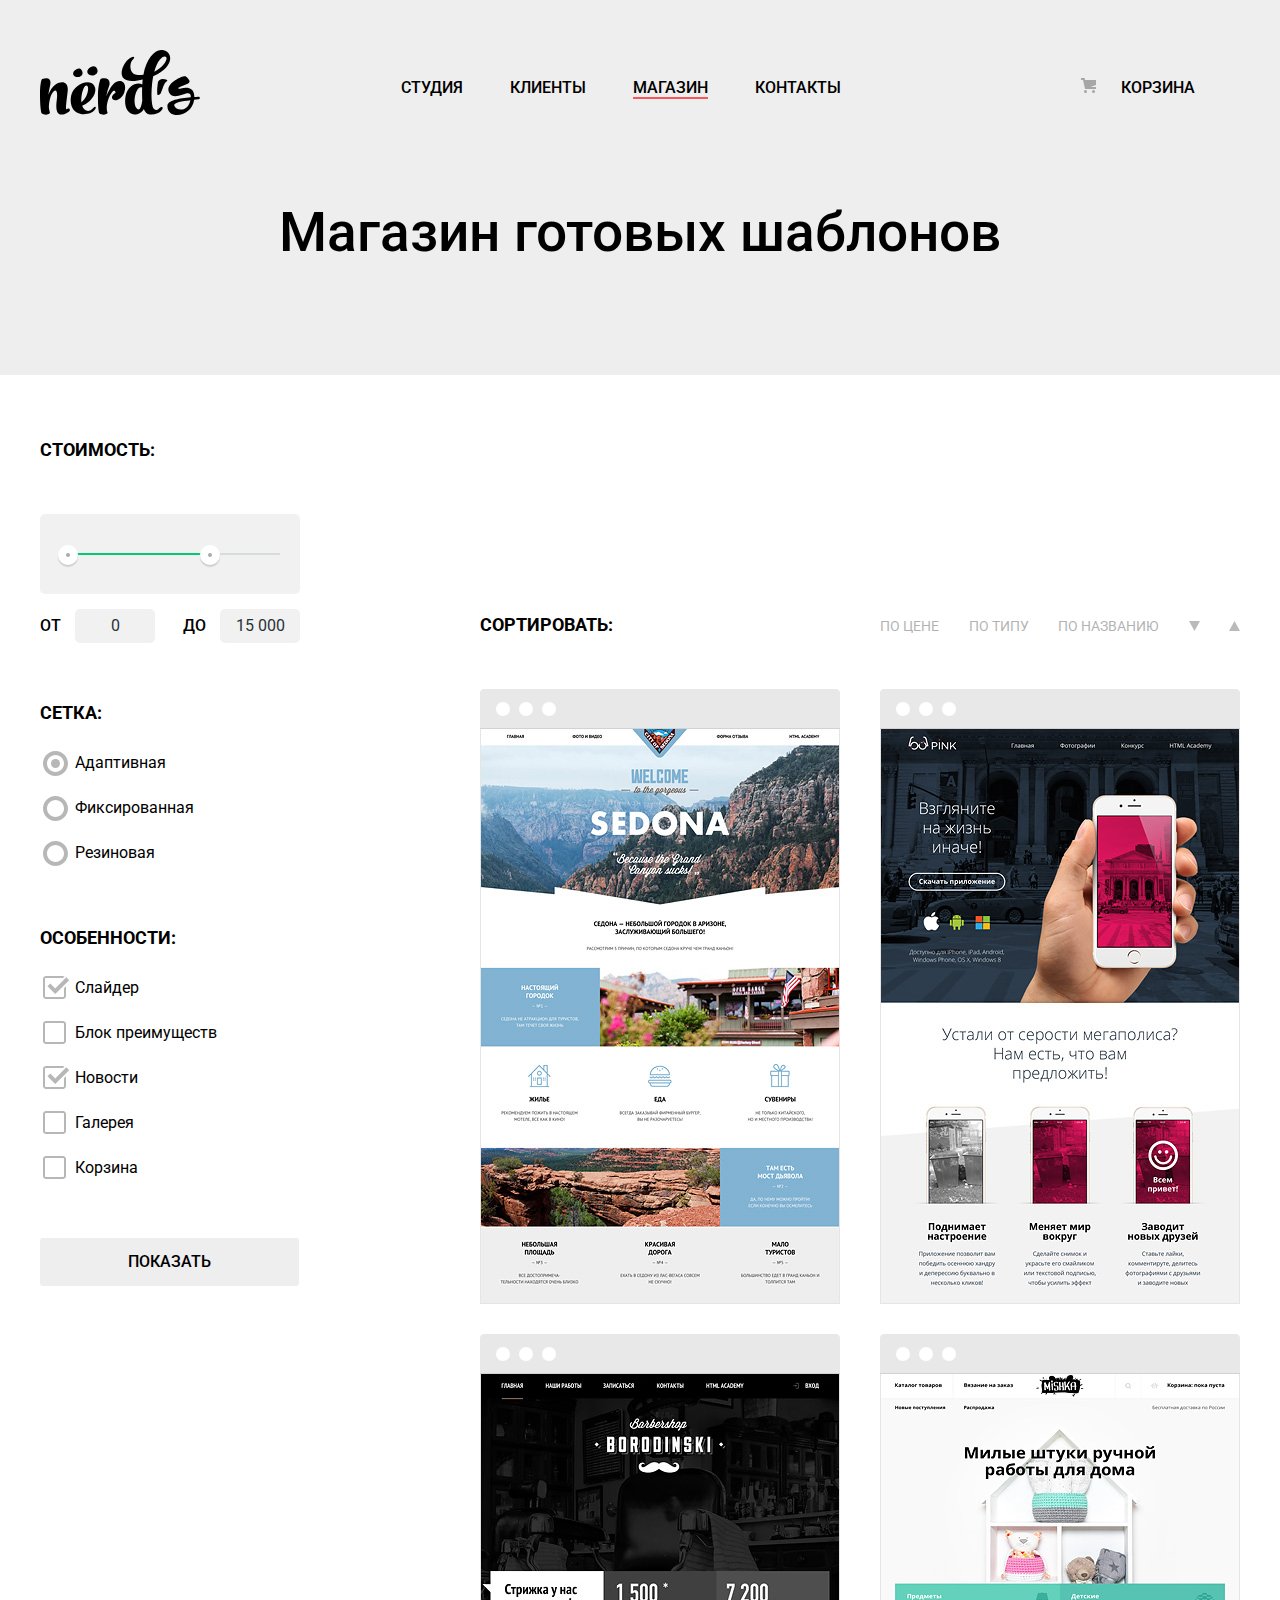
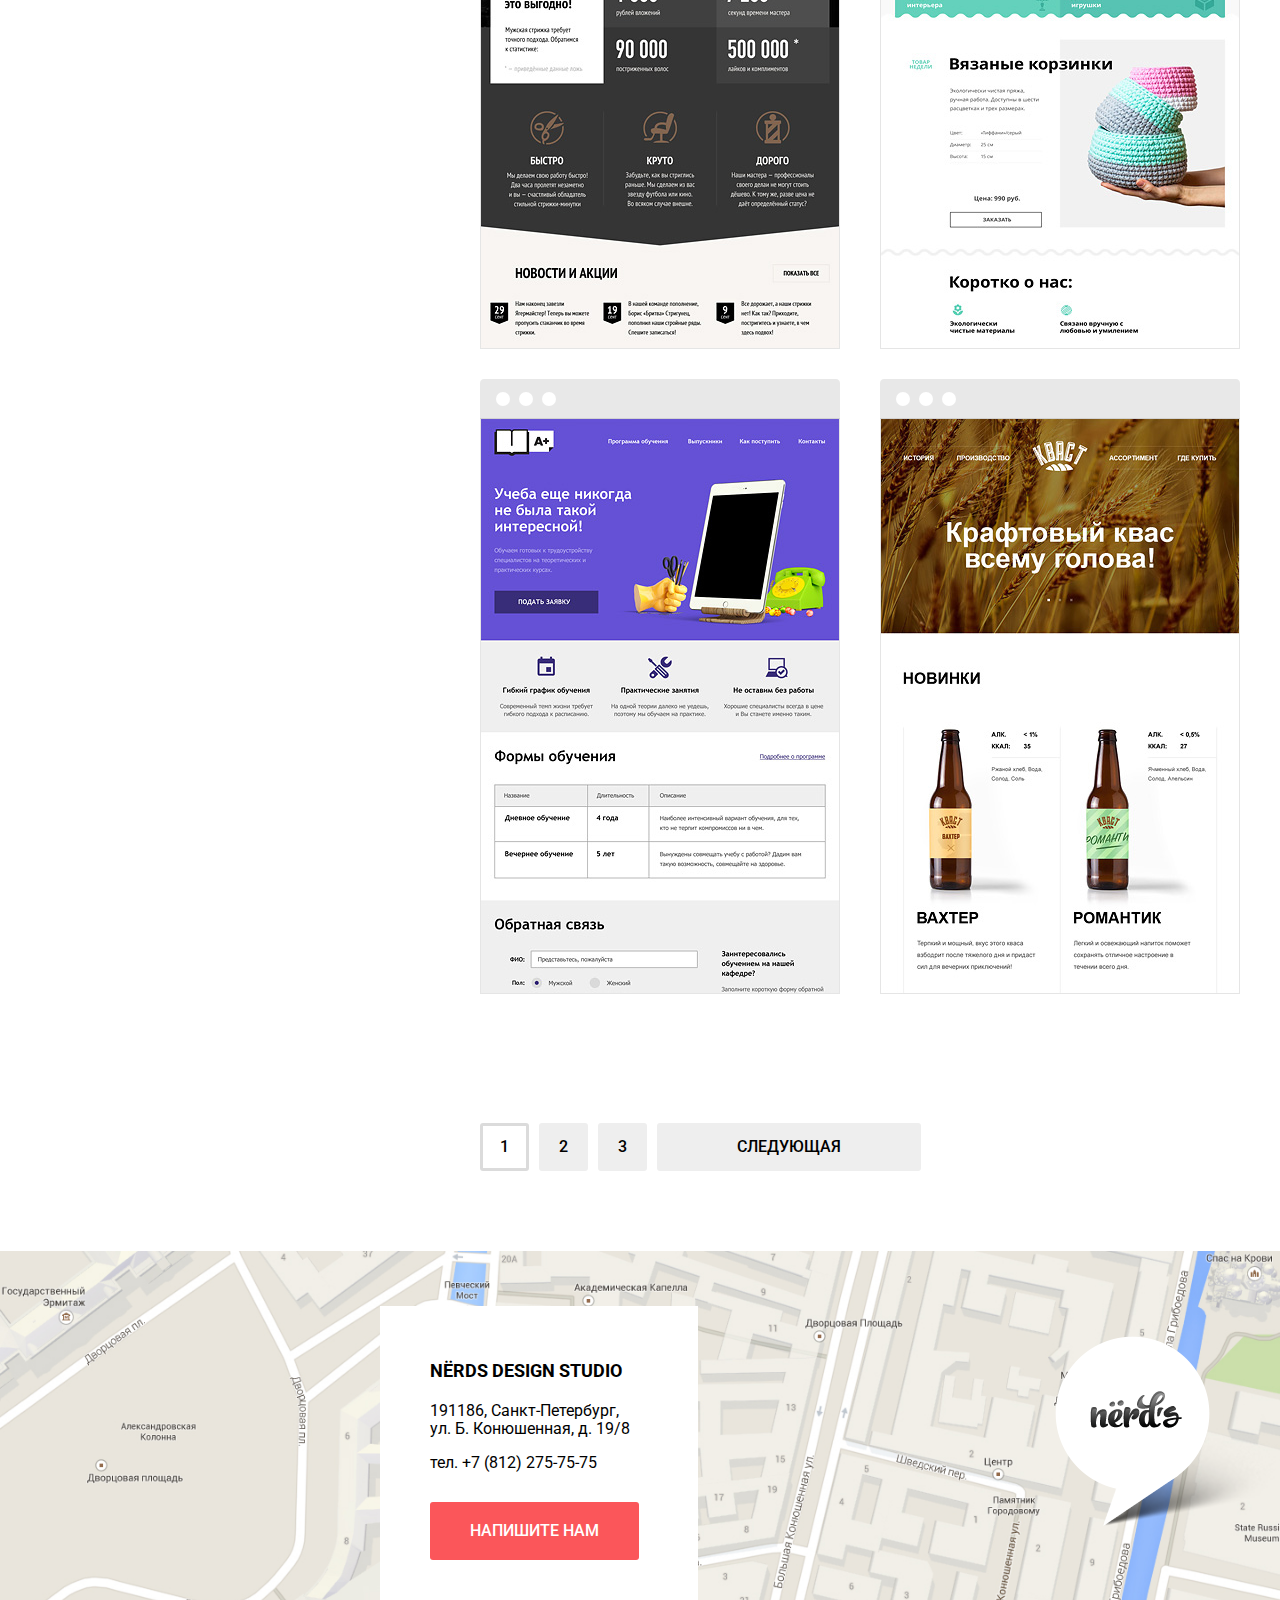
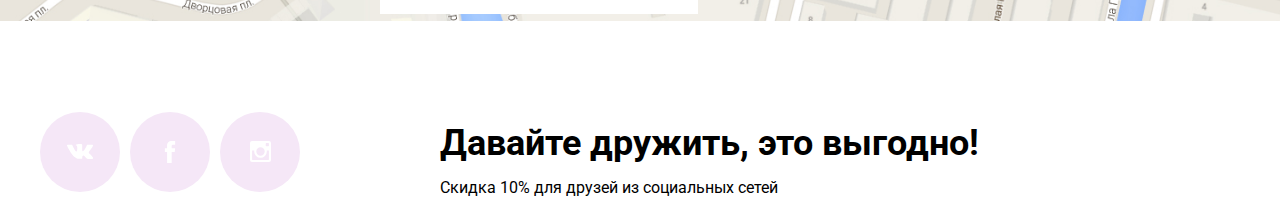
==== commit 63e98a73: "0511" ====
--- a/catalog.html
+++ b/catalog.html
@@ -101,10 +101,8 @@
             <li><a href="#">По цене</a></li>
             <li><a href="#">По типу</a></li>
             <li><a href="#">По названию</a></li>
-            <li><a href="#"><svg xmlns="http://www.w3.org/2000/svg" viewBox="0 0 11 10" width="11" height="10">
-                  <path fill="#231f20" d="M 5.5 10 L 0 0 h 11" /></svg></a></li>
-            <li><a href="#"><svg xmlns="http://www.w3.org/2000/svg" viewBox="0 0 11 10" width="11" height="10">
-                  <path fill="#231f20" d="M 5.5 0 L 0 10 h 11 Z" /></svg></a></li>
+            <li><a href="#"><svg xmlns="http://www.w3.org/2000/svg" viewBox="0 0 11 10" width="11" height="10"><path fill="#231f20" d="M 5.5 10 L 0 0 h 11" /></svg></a></li>
+            <li><a href="#"><svg xmlns="http://www.w3.org/2000/svg" viewBox="0 0 11 10" width="11" height="10"><path fill="#231f20" d="M 5.5 0 L 0 10 h 11 Z" /></svg></a></li>
           </ul>
         </div>
         <ul class="main-list">
@@ -159,10 +157,8 @@
         </ul>
         <ul class="pagination-list">
           <li class="pagination-item curent button"><a href="#">1</a></li>
-          <li class="pagination-item button"><a href="#">2</a>
-          </li>
-          <li class="pagination-item button"><a href="#">3</a>
-          </li>
+          <li class="pagination-item button"><a href="#">2</a></li>
+          <li class="pagination-item button"><a href="#">3</a></li>
           <li class="pagination-item button"><a href="#">СЛЕДУЮЩАЯ</a></li>
         </ul>
       </div>
@@ -217,5 +213,4 @@
   </section>
   <script src="js/main.js"></script>
 </body>
-
 </html>
--- a/css/style.css
+++ b/css/style.css
@@ -107,7 +107,7 @@
   -webkit-box-direction: normal;
   -ms-flex-direction: row;
   flex-direction: row;
-  padding-top: 85px;
+  padding-top: 50px;
 }
 
 .site-nav {
@@ -120,7 +120,7 @@
   -ms-flex-wrap: wrap;
   flex-wrap: wrap;
   width: 440px;
-  margin: 0;
+  margin-right: 40px;
   padding: 0;
 }
 
@@ -327,7 +327,7 @@
 /*---Main Catalog---*/
 
 .main-catalog {
-  padding: 80px 0;
+  padding: 50px 0;
   border-bottom: 2px solid #eeeeee;
 }
 
@@ -1038,15 +1038,17 @@
   opacity: 0.12;
 }
 
-/*.main-list li a {
-  display: -webkit-box;
-  display: -ms-flexbox;
-  display: flex;
-  -webkit-box-orient: vertical;
-  -webkit-box-direction: normal;
-  -ms-flex-direction: column;
-  flex-direction: column;
-}*/
+.item-price {
+  position: absolute;
+  bottom: 40px;
+  display: none;
+  padding: 0;
+  margin: 0;
+  text-align: center;
+  width: 360px;
+  max-height: 230px;
+  background-color: #eeeeee;
+}
 
 .catalog-item-title {
   display: block;
@@ -1064,18 +1066,14 @@
   line-height: 18px;
   color: #666665;
   text-transform: none;
-}
-
-.item-price {
-  position: absolute;
-  bottom: 40px;
-  display: none;
-  padding: 0;
-  margin: 0;
-  text-align: center;
-  width: 360px;
-  max-height: 230px;
-  background-color: #eeeeee;
+  max-width: 230px;
+  margin: 0 auto;
+}
+
+.main-list li:nth-child(1) .catalog-category,
+.main-list li:nth-child(3) .catalog-category, 
+.main-list li:nth-child(4) .catalog-category {
+  max-width: 200px;
 }
 
 .main-list li:hover,
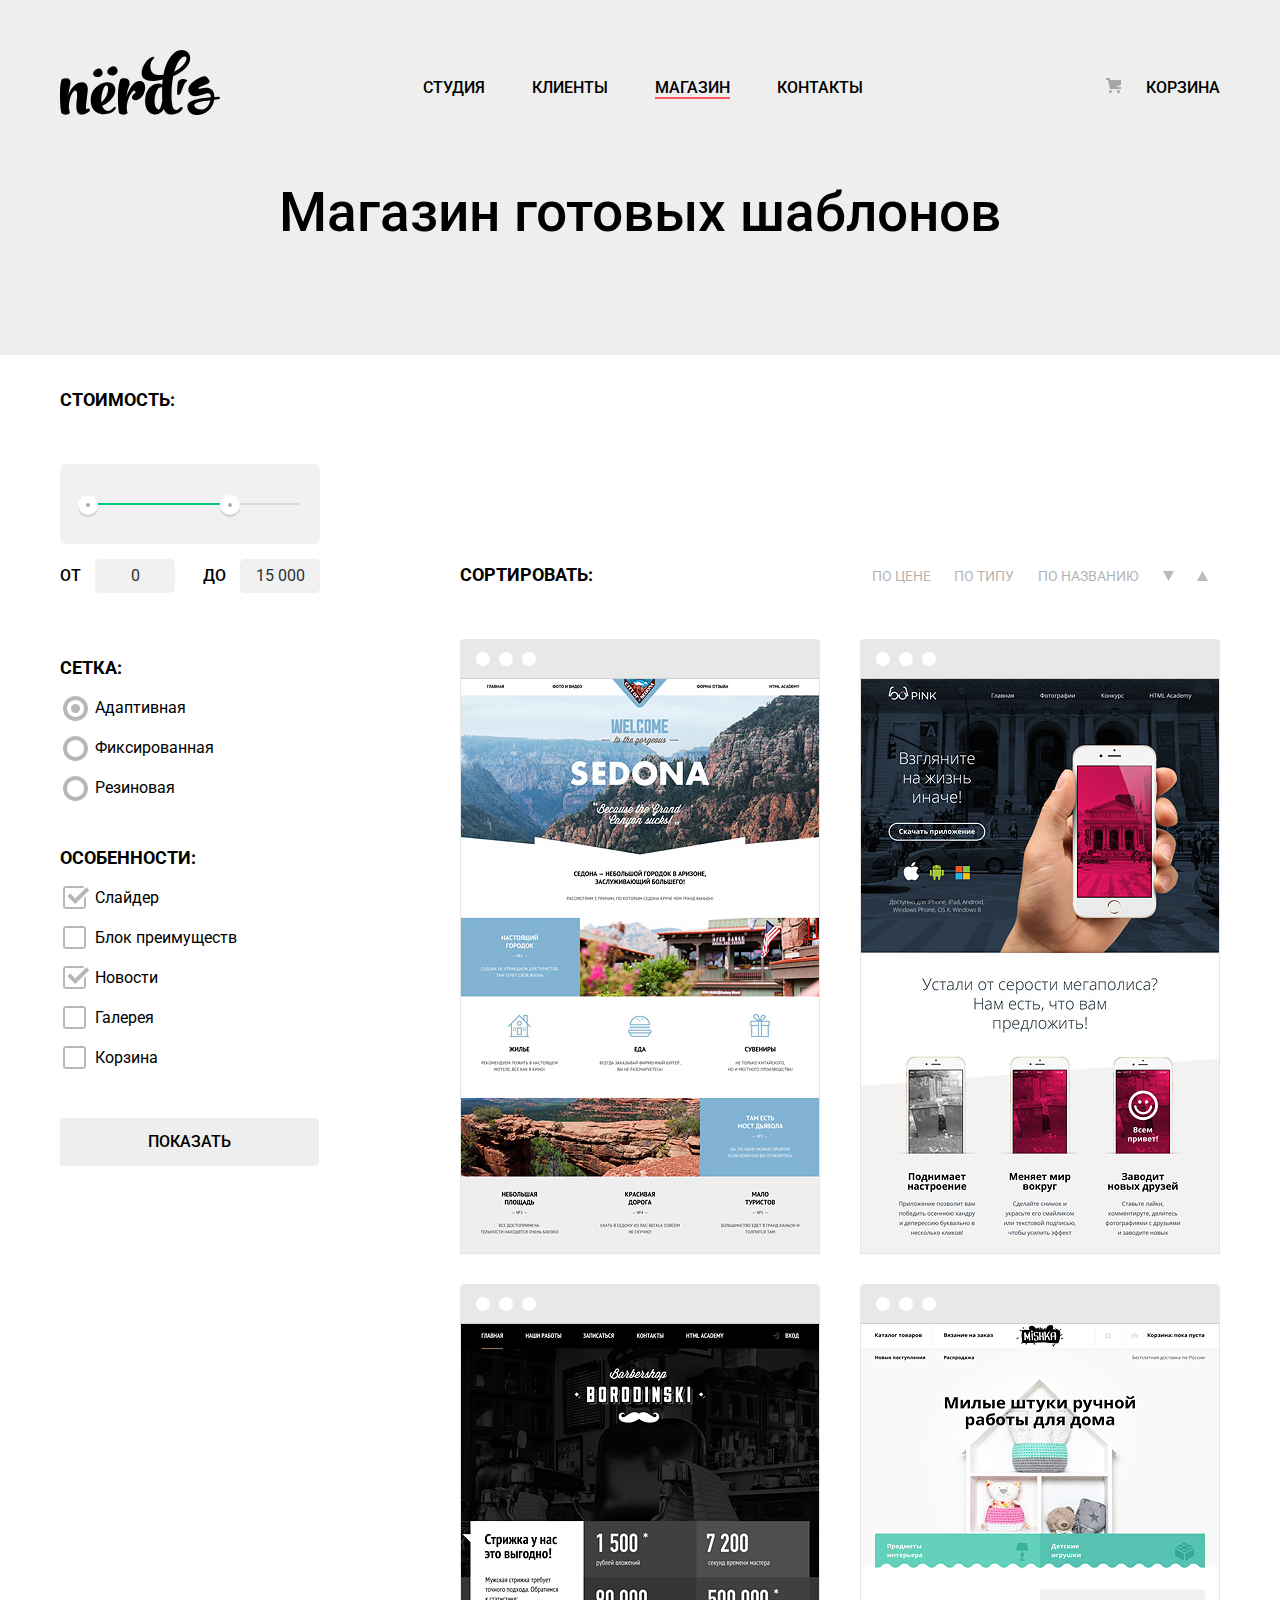
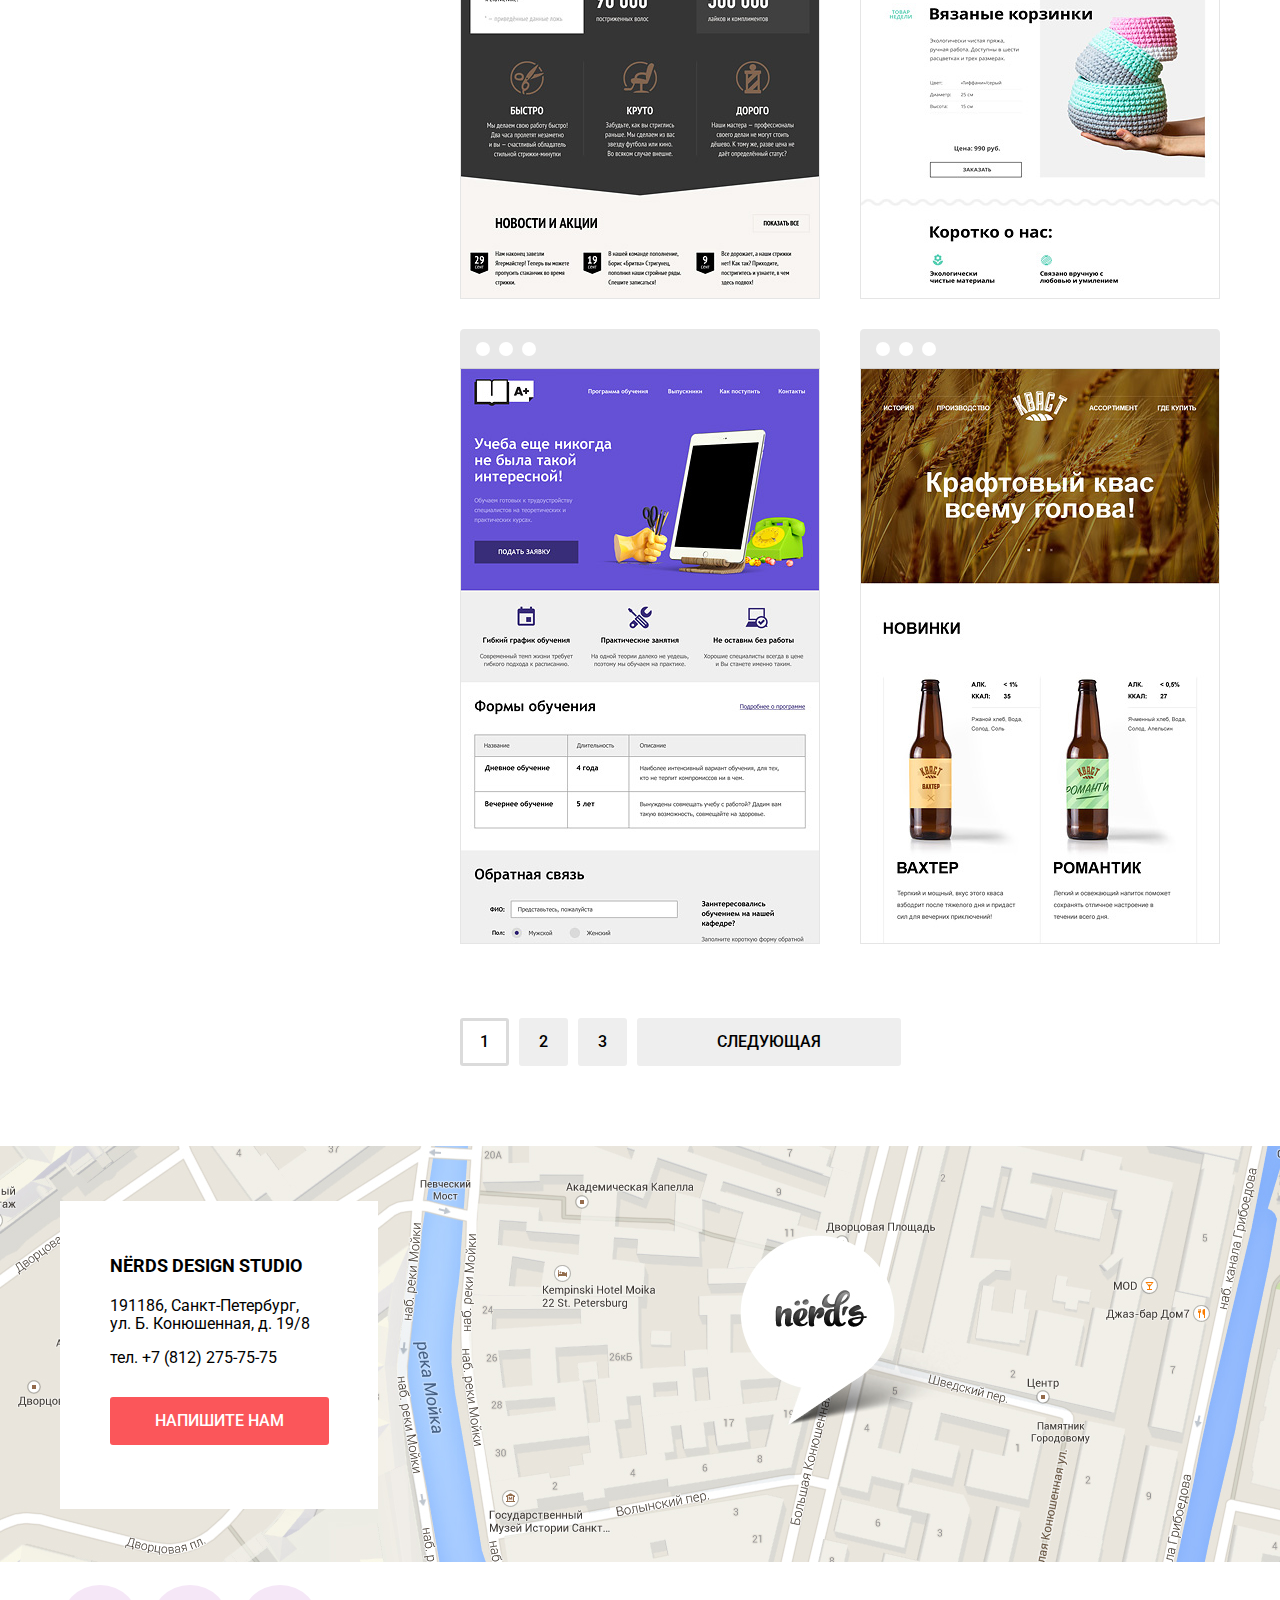
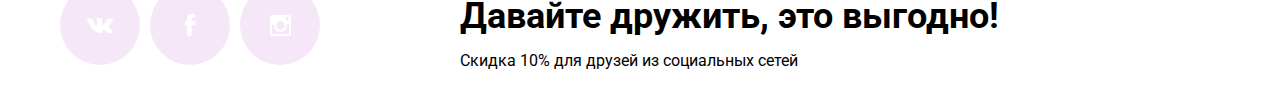
==== commit b048ce00: "06" ====
--- a/catalog.html
+++ b/catalog.html
@@ -164,14 +164,18 @@
       </div>
     </section>
     <section id="contacts" class="contacts">
-      <div class="adress-wrap">
-        <h2>NЁRDS DESIGN STUDIO</h2>
-        <p class="adress">191186, Санкт-Петербург, ул. Б. Конюшенная, д. 19/8</p>
-        <p class="phone"><a href="tel:+781227575">тел. +7 (812) 275-75-75</a></p>
-        <button type="button" class="modal-show button">НАПИШИТЕ НАМ</button>
-      </div>
-      <img src="img/map.jpg" alt="191186, Санкт-Петербург,  ул. Б. Конюшенная, д. 19/8" class="map" width="1440" height="416">
-    </section>
+			<div class="map">
+					<iframe src="https://yandex.ru/map-widget/v1/?um=constructor%3Af7e4bd7fd5ce65ff159f0085423be5165b642d6c57912719859cdbb1198cce18&amp;source=constructor" width="1440" height="416"></iframe>
+				<div class="container">
+			<div class="adress-wrap">
+				<h2>NЁRDS DESIGN STUDIO</h2>
+				<p class="adress">191186, Санкт-Петербург, ул. Б. Конюшенная, д. 19/8</p>
+				<p class="phone"><a href="tel:+781227575">тел. +7 (812) 275-75-75</a></p>
+				<button type="button" class="modal-show button">НАПИШИТЕ НАМ</button>
+			</div>
+			</div>
+			</div>
+		</section>
   </main>
   <footer class="footer-wrap container">
     <div class="socials">
--- a/css/style.css
+++ b/css/style.css
@@ -79,7 +79,7 @@
 .container {
   width: 1200px;
   margin: 0 auto;
-  padding: 0;
+  padding: 0 20px;
   -webkit-box-sizing: border-box;
   box-sizing: border-box;
 }
@@ -135,7 +135,6 @@
 
 .cart {
   max-width: 120px;
-  margin-right: 45px;
 }
 
 .main-current a {
@@ -327,7 +326,8 @@
 /*---Main Catalog---*/
 
 .main-catalog {
-  padding: 50px 0;
+  margin-top: 50px;
+  padding-bottom: 80px;
   border-bottom: 2px solid #eeeeee;
 }
 
@@ -346,6 +346,7 @@
   display: -webkit-box;
   display: -ms-flexbox;
   display: flex;
+  flex-wrap: wrap;
   margin: 0;
   padding: 0;
 }
@@ -353,19 +354,17 @@
 .item h3::before {
   display: block;
   content: url(../img/illustration-1.png);
-  margin-bottom: 30px;
+  margin-bottom: 10px;
 }
 
 .item:nth-child(2) h3::before {
   display: block;
   content: url(../img/illustration-2.png);
-  margin-bottom: 30px;
 }
 
 .item:nth-child(3) h3::before {
   display: block;
   content: url(../img/illustration-3.png);
-  margin-bottom: 30px;
 }
 
 .item-description {
@@ -405,6 +404,7 @@
   font-weight: 700;
   font-size: 24px;
   line-height: 30px;
+  margin-bottom: auto;
 }
 
 .item-description,
@@ -425,6 +425,7 @@
   -ms-flex-pack: justify;
   justify-content: space-between;
   margin: 40px auto;
+  padding-bottom: 50px;
   border-bottom: 2px solid #eeeeee;
 }
 
@@ -471,6 +472,10 @@
   justify-content: center;
 }
 
+.studio-wrap ul {
+  margin: 0;
+}
+
 .skills-wrap th,
 td {
   text-align: left;
@@ -482,6 +487,7 @@
   font-weight: 500;
   font-size: 45px;
   line-height: 45px;
+  margin-bottom: 20px;
 }
 
 .tasks,
@@ -491,7 +497,7 @@
 }
 
 .skills {
-  margin: 40px auto;
+  text-align: center;
 }
 
 th {
@@ -556,12 +562,18 @@
 
 /*---Contacts---*/
 
-.contacts {
-  display: -webkit-box;
-  display: -ms-flexbox;
-  display: flex;
+.map {
+  width: 100%;
+  height: 416px;
+  background: url(../img/map.jpg) 50% 50% no-repeat #b5b5b5;
+  box-sizing: border-box;
   position: relative;
-  margin: auto;
+  margin-top: 80px;
+}
+
+iframe {
+  width: 100%;
+  border: 0;
 }
 
 .adress-wrap h2 {
@@ -588,19 +600,12 @@
   width: 318px;
   height: 308px;
   background-color: #ffffff;
-  top: 135px;
-  left: 380px;
-}
-
-.map {
-  margin: 80px auto 68px;
-}
-
-.adress-wrap::after {
-  content: url("../img/map-marker.png");
-  position: absolute;
-  top: 30px;
-  left: 675px;
+  z-index: 1;
+  top: 55px;
+}
+
+.modal-show.button {
+   padding: 15px 45px;
 }
 
 /*---Footer---*/
@@ -685,6 +690,7 @@
   background-color: #ffffff;
   -webkit-box-shadow: 0 30px 50px rgba(0, 0, 0, 0.7);
   box-shadow: 0 30px 50px rgba(0, 0, 0, 0.7);
+  z-index: 1;
 }
 
 .appointment-show {
@@ -834,7 +840,7 @@
 .shop-title {
   background-color: #eeeeee;
   text-align: center;
-  padding-top: 80px;
+  padding-top: 60px;
   padding-bottom: 115px;
 }
 
@@ -858,7 +864,7 @@
   -webkit-box-align: baseline;
   -ms-flex-align: baseline;
   align-items: baseline;
-  margin-top: 60px;
+  margin-top: 30px;
 }
 
 .sort-list {
@@ -884,7 +890,7 @@
   width: 360px;
   -webkit-box-pack: justify;
   -ms-flex-pack: justify;
-  justify-content: space-between;
+  justify-content: space-around;
 }
 
 .sort-list li a {
@@ -918,12 +924,12 @@
 }
 
 .price {
-  margin-bottom: 55px;
+  margin-bottom: 60px;
 }
 
 .grid,
 .specialty {
-  margin-bottom: 35px;
+  margin-bottom: 25px;
 }
 
 .filters ul {
@@ -938,7 +944,7 @@
 }
 
 legend:not(.coast) {
-  margin-bottom: 25px;
+  margin-bottom: 15px;
 }
 
 fieldset {
@@ -952,7 +958,7 @@
   font-size: 16px;
   line-height: 20px;
   text-transform: none;
-  margin-bottom: 25px;
+  margin-bottom: 20px;
   padding-left: 35px
 }
 
@@ -1018,7 +1024,7 @@
   flex-wrap: wrap;
   padding: 0;
   margin: 0;
-  margin-bottom: 60px;
+  margin-bottom: 5px;
 }
 
 .main-list li {
@@ -1232,12 +1238,12 @@
 
 .filter-button:hover,
 .pagination-item:hover,
-.filter-button:focus-within,
-.pagination-item:focus-within {
-  background-color: #dfdfdf;
-}
-
 .filter-button:focus,
 .pagination-item:focus {
+  background-color: #dfdfdf;
+}
+
+.filter-button:active,
+.pagination-item:active {
   color: #959595;
 }
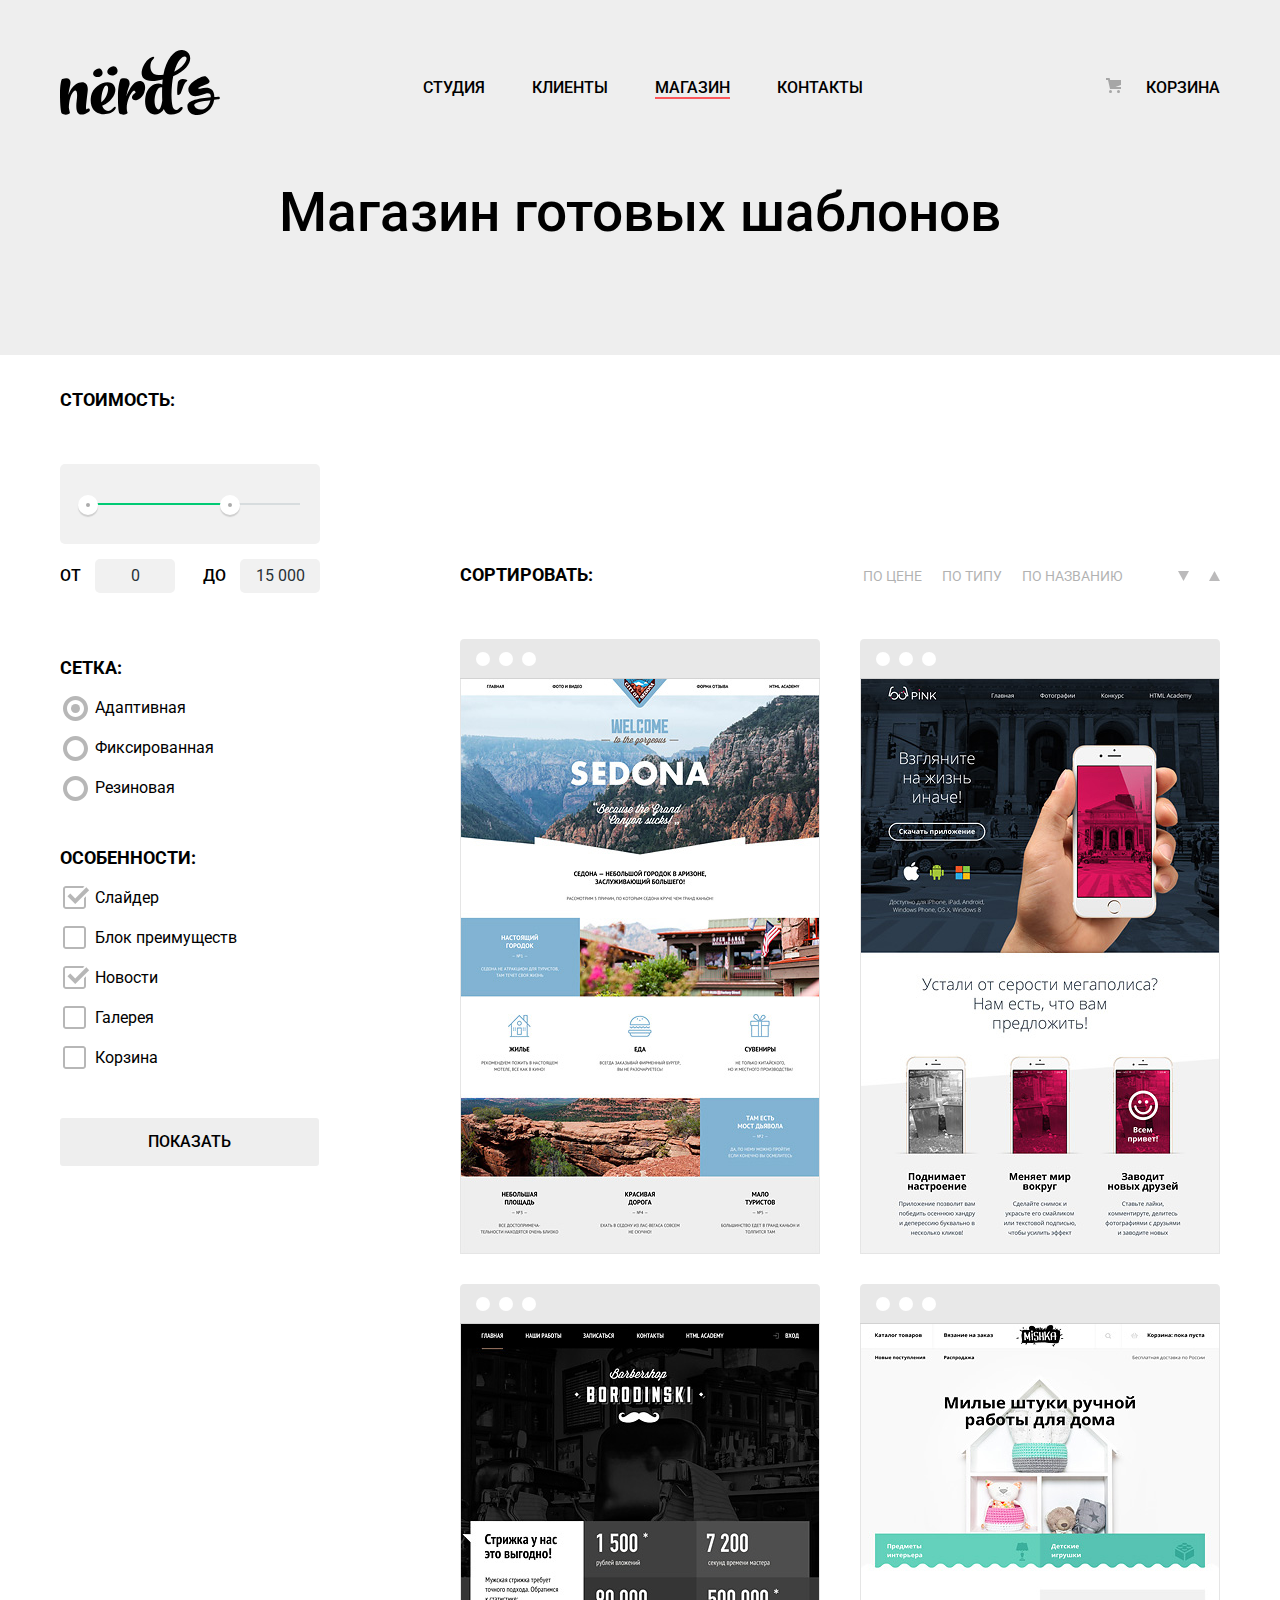
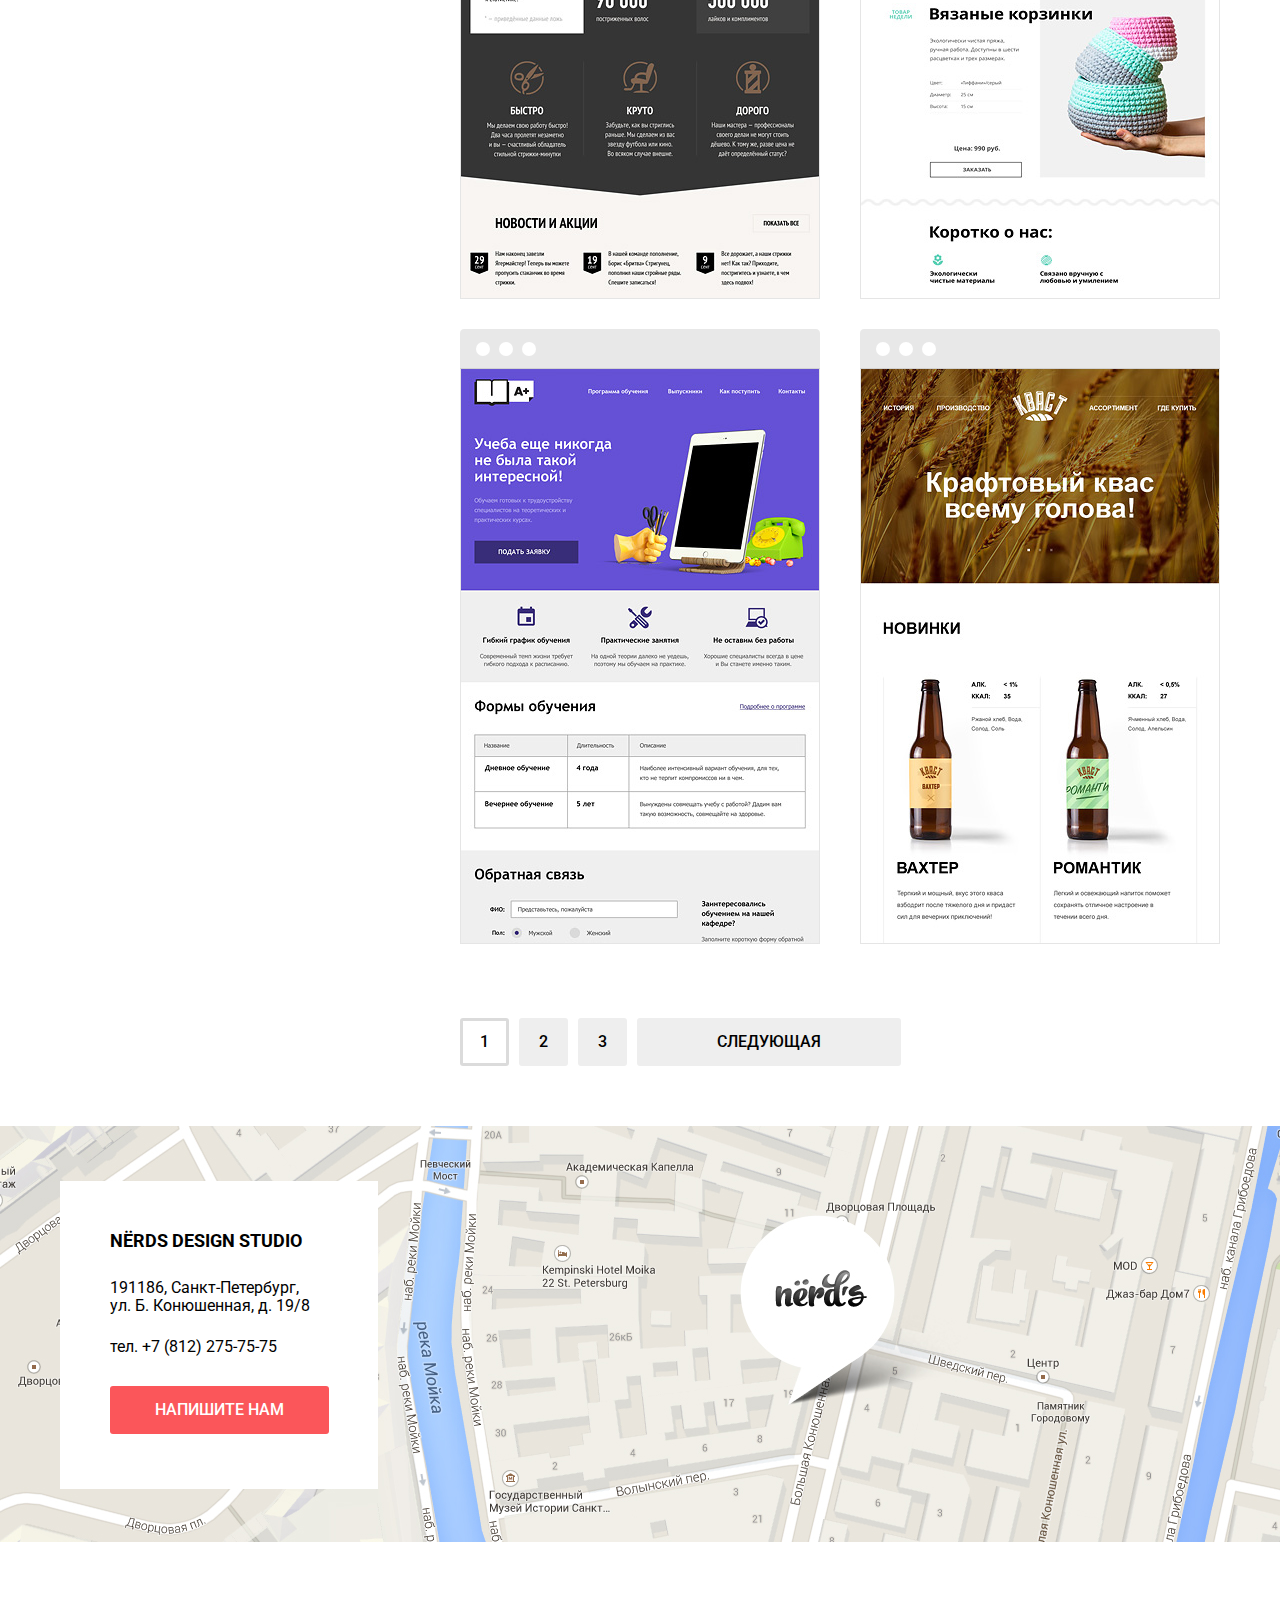
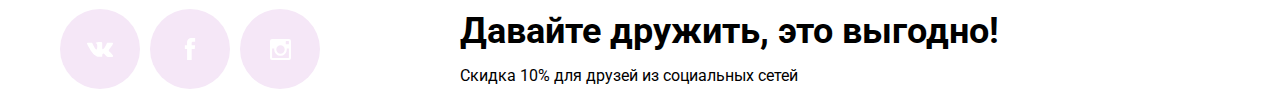
==== commit 2d74606d: "44" ====
--- a/catalog.html
+++ b/catalog.html
@@ -102,7 +102,8 @@
             <li><a href="#">По типу</a></li>
             <li><a href="#">По названию</a></li>
             <li><a href="#"><svg xmlns="http://www.w3.org/2000/svg" viewBox="0 0 11 10" width="11" height="10"><path fill="#231f20" d="M 5.5 10 L 0 0 h 11" /></svg></a></li>
-            <li><a href="#"><svg xmlns="http://www.w3.org/2000/svg" viewBox="0 0 11 10" width="11" height="10"><path fill="#231f20" d="M 5.5 0 L 0 10 h 11 Z" /></svg></a></li>
+            <li><a href="#"><svg xmlns="http://www.w3.org/2000/svg" viewBox="0 0 11 10" width="11" height="10"><path fill="#231f20" d="M 5.5 0 L 0 10 h 11 Z" /></svg></a>
+            </li>
           </ul>
         </div>
         <ul class="main-list">
--- a/css/style.css
+++ b/css/style.css
@@ -327,8 +327,6 @@
 
 .main-catalog {
   margin-top: 50px;
-  padding-bottom: 80px;
-  border-bottom: 2px solid #eeeeee;
 }
 
 .item {
@@ -339,16 +337,26 @@
 
 .item .button {
   width: 160px;
-  box-sizing: border-box;
+  -webkit-box-sizing: border-box;
+          box-sizing: border-box;
 }
 
 .main-catalog ul {
   display: -webkit-box;
   display: -ms-flexbox;
   display: flex;
-  flex-wrap: wrap;
+  -ms-flex-wrap: wrap;
+      flex-wrap: wrap;
   margin: 0;
   padding: 0;
+}
+
+.main-catalog ul::after {
+    display: block;
+    content: "";
+    width: 1160px;
+    border-bottom: 2px solid #eeeeee;
+    padding-top: 80px;
 }
 
 .item h3::before {
@@ -425,8 +433,6 @@
   -ms-flex-pack: justify;
   justify-content: space-between;
   margin: 40px auto;
-  padding-bottom: 50px;
-  border-bottom: 2px solid #eeeeee;
 }
 
 .studio li {
@@ -467,9 +473,6 @@
   -webkit-box-direction: normal;
   -ms-flex-direction: column;
   flex-direction: column;
-  -webkit-box-pack: center;
-  -ms-flex-pack: center;
-  justify-content: center;
 }
 
 .studio-wrap ul {
@@ -498,7 +501,13 @@
 
 .skills {
   text-align: center;
-}
+  padding-top: 20px;
+}
+
+table {
+  margin-top: 15px;
+}
+
 
 th {
   font-weight: 700;
@@ -520,10 +529,6 @@
 }
 
 /*---Urls---*/
-
-.urls {
-  border-bottom: 2px solid #eeeeee;
-}
 
 .urls ul {
   display: -webkit-box;
@@ -535,14 +540,17 @@
   -ms-flex-align: center;
   align-items: center;
   margin-top: 40px;
-  margin-bottom: 40px;
-  padding: 0;
-}
+  margin-bottom: 80px;
+  padding: 45px 0;
+  border-top: 2px solid #eeeeee;
+  border-bottom: 2px solid #eeeeee;
+}
+
 
 .ul-line {
   display: block;
-  height: 50px;
-  border: 1px solid #eeeeee;
+  height: 55px;
+  border-left: 1px solid #eeeeee;
 }
 
 .urls img {
@@ -566,9 +574,11 @@
   width: 100%;
   height: 416px;
   background: url(../img/map.jpg) 50% 50% no-repeat #b5b5b5;
-  box-sizing: border-box;
+  -webkit-box-sizing: border-box;
+          box-sizing: border-box;
   position: relative;
-  margin-top: 80px;
+  margin-top: 60px;
+  margin-bottom: 35px;
 }
 
 iframe {
@@ -580,7 +590,7 @@
   font-weight: 700;
   font-size: 18px;
   line-height: 30px;
-  margin-top: 50px;
+  margin-top: 45px;
 }
 
 .adress-wrap p {
@@ -589,6 +599,7 @@
   line-height: 18px;
   text-transform: none;
   max-width: 210px;
+  margin-top: 23px;
 
 }
 
@@ -629,10 +640,10 @@
   display: -webkit-box;
   display: -ms-flexbox;
   display: flex;
-  -webkit-box-align: center;
-  -ms-flex-align: center;
-  align-items: center;
   margin-bottom: 60px;
+  -webkit-box-align: end;
+      -ms-flex-align: end;
+          align-items: flex-end;
 }
 
 .socials ul {
@@ -887,10 +898,17 @@
   display: -webkit-box;
   display: -ms-flexbox;
   display: flex;
-  width: 360px;
   -webkit-box-pack: justify;
   -ms-flex-pack: justify;
   justify-content: space-around;
+}
+
+.sort-list li {
+  margin-left: 20px;
+}
+
+.sort-list li:nth-child(4) {
+  margin-left: 55px;
 }
 
 .sort-list li a {
@@ -1073,7 +1091,9 @@
   color: #666665;
   text-transform: none;
   max-width: 230px;
+  max-height: 50px;
   margin: 0 auto;
+  overflow: 0;
 }
 
 .main-list li:nth-child(1) .catalog-category,
@@ -1103,7 +1123,8 @@
 }
 
 .buy.button {
-  box-sizing: border-box;
+  -webkit-box-sizing: border-box;
+          box-sizing: border-box;
   width: 200px;
   margin: 30px auto 45px;
 }
